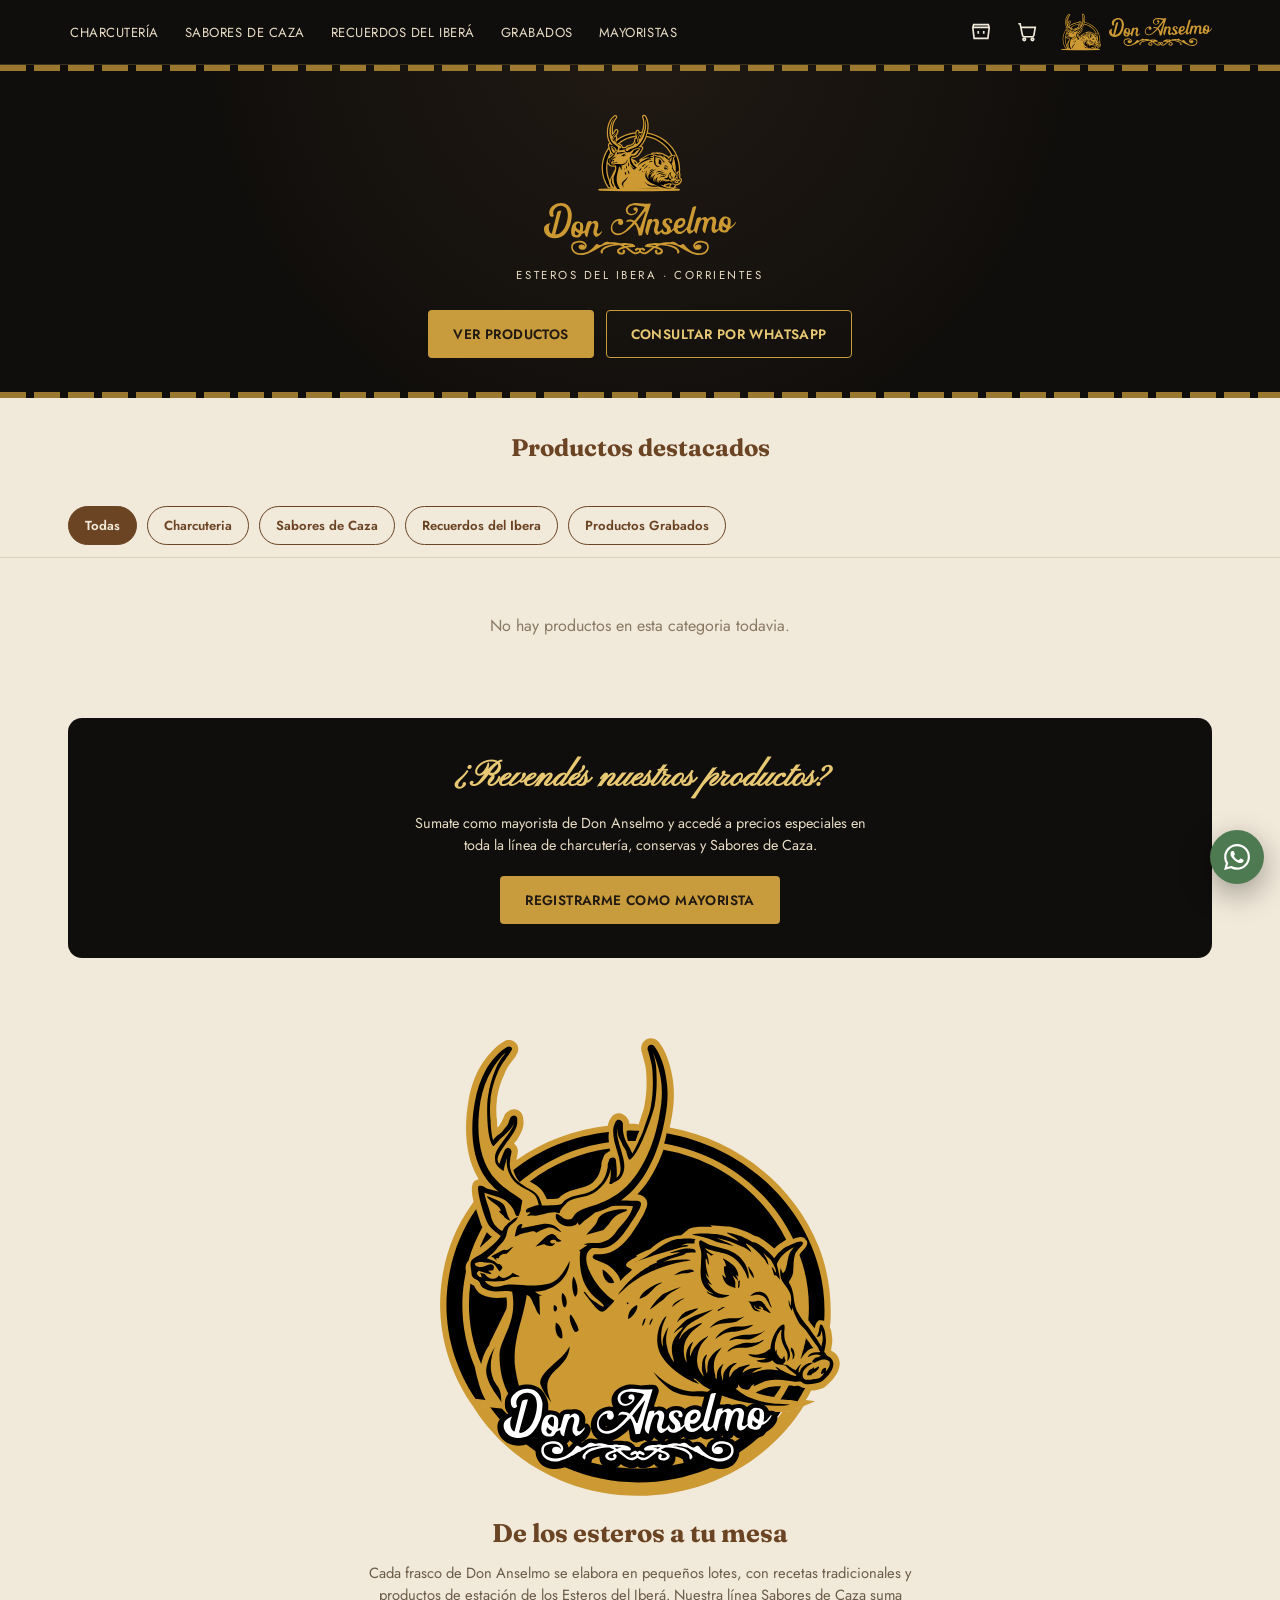
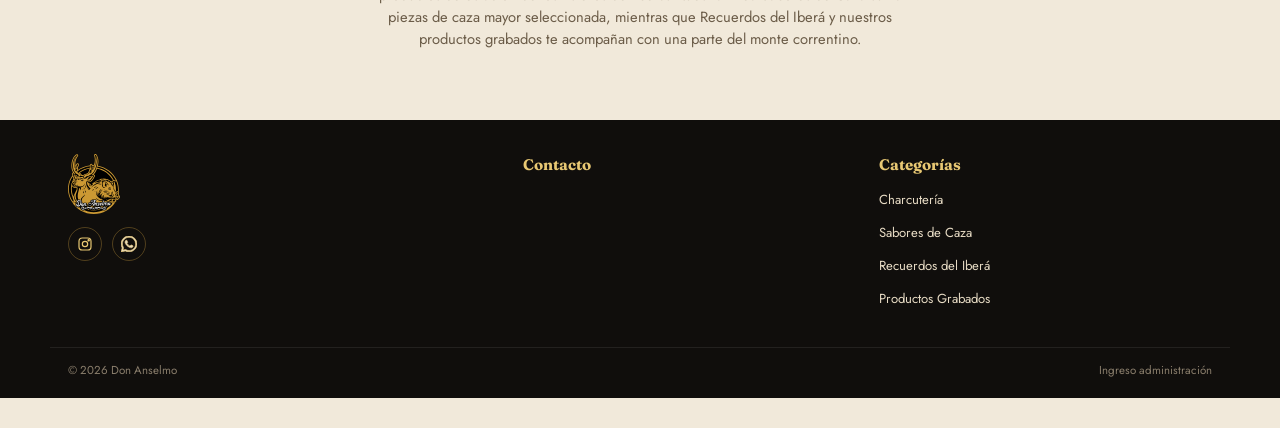
==== index.html @ c251a3b2 "Don Anselmo - Admin Panel Update" ====
<!DOCTYPE html>
<html lang="es-AR">
<head>
<meta charset="UTF-8">
<meta name="viewport" content="width=device-width, initial-scale=1.0, maximum-scale=1">
<title>Don Anselmo — Charcutería Artesanal de los Esteros del Iberá</title>
<meta name="description" content="Escabeches, mermeladas, conservas y la línea Sabores de Caza, elaborados artesanalmente en los Esteros del Iberá.">
<link rel="icon" href="assets/isotipo.svg" type="image/svg+xml">
<link rel="stylesheet" href="css/styles.css">
</head>
<body>

<!-- ================= HEADER ================= -->
<header class="site-header">
  <div class="container header-flex">
    <div class="header-left">
      <button class="icon-btn hamburger" id="btn-hamburger" aria-label="Abrir menú">
        <svg viewBox="0 0 24 24" fill="none" stroke-width="1.8"><path d="M3 6h18M3 12h18M3 18h18"/></svg>
      </button>
      <nav class="nav-desktop">
        <ul>
          <li><a href="#cat-charcuteria" onclick="irACategoria('charcuteria')">Charcutería</a></li>
          <li><a href="#cat-caza" onclick="irACategoria('caza')">Sabores de Caza</a></li>
          <li><a href="#cat-recuerdos" onclick="irACategoria('recuerdos')">Recuerdos del Iberá</a></li>
          <li><a href="#cat-grabados" onclick="irACategoria('grabados')">Grabados</a></li>
          <li><a href="#" data-abrir-mayorista>Mayoristas</a></li>
        </ul>
      </nav>
    </div>

    <div class="header-right">
      <a href="#" data-abrir-mayorista class="icon-btn" title="Soy mayorista" aria-label="Soy mayorista">
        <svg viewBox="0 0 24 24" fill="none" stroke-width="1.8"><path d="M3 7l1.5 12h15L21 7M3 7h18M3 7l1-3h16l1 3M9 11v3M15 11v3"/></svg>
      </a>
      <button class="icon-btn" id="btn-carrito" aria-label="Ver carrito">
        <svg viewBox="0 0 24 24" fill="none" stroke-width="1.8"><circle cx="9" cy="20" r="1.4"/><circle cx="18" cy="20" r="1.4"/><path d="M2.5 3h2l2.6 12.6a2 2 0 0 0 2 1.6h8.4a2 2 0 0 0 2-1.6L21 7H6"/></svg>
        <span class="badge-count oculto" id="cart-badge">0</span>
      </button>
      <a href="#" class="brand">
        <img src="assets/isotipo.svg" alt="Isotipo Don Anselmo" class="isotipo">
        <img src="assets/logotipo.svg" alt="Don Anselmo" class="logotipo">
      </a>
    </div>
  </div>
  <nav class="nav-mobile" id="nav-mobile">
    <ul>
        <li><a href="#cat-charcuteria" onclick="irACategoria('charcuteria')">Charcutería</a></li>
        <li><a href="#cat-caza" onclick="irACategoria('caza')">Sabores de Caza</a></li>
        <li><a href="#cat-recuerdos" onclick="irACategoria('recuerdos')">Recuerdos del Iberá</a></li>
        <li><a href="#cat-grabados" onclick="irACategoria('grabados')">Grabados</a></li>
        <li><a href="#" data-abrir-mayorista>Mayoristas</a></li>
    </ul>
  </nav>
</header>

<!-- ================= PORTADA (hero) ================= -->
<section class="hero" id="hero">
  <div class="hero-media" id="hero-media"></div>
  <div class="container hero-content" id="hero-content"></div>
</section>

<!-- ================= PRODUCTOS DESTACADOS ================= -->
<section class="promos container">
  <h2 class="promos-titulo">Productos destacados</h2>
  <div class="promos-track" id="promos-track"></div>
</section>

<!-- ================= NAV CATEGORÍAS ================= -->
<nav class="cat-nav">
  <div class="container">
    <div class="cat-track" id="cat-track"></div>
  </div>
</nav>

<!-- ================= PRODUCTOS ================= -->
<main class="container" id="seccion-productos">
  <div id="productos-cont"></div>

  <!-- ================= SECCIÓN MAYORISTA ================= -->
  <section class="seccion-mayorista">
    <h2>¿Revendés nuestros productos?</h2>
    <p>Sumate como mayorista de Don Anselmo y accedé a precios especiales en toda la línea de charcutería, conservas y Sabores de Caza.</p>
    <button class="btn btn-dorado" data-abrir-mayorista>Registrarme como mayorista</button>
  </section>

  <!-- ================= HISTORIA ================= -->
  <section class="seccion-historia">
    <img src="assets/isologo.svg" alt="Don Anselmo" class="historia-isologo">
    <h2>De los esteros a tu mesa</h2>
    <p>Cada frasco de Don Anselmo se elabora en pequeños lotes, con recetas tradicionales y productos de estación de los Esteros del Iberá. Nuestra línea Sabores de Caza suma piezas de caza mayor seleccionada, mientras que Recuerdos del Iberá y nuestros productos grabados te acompañan con una parte del monte correntino.</p>
  </section>
</main>

<!-- ================= FOOTER ================= -->
<footer class="site-footer">
  <div class="container footer-grid">
    <div>
      <img src="assets/isologo.svg" alt="Don Anselmo" style="height:60px;margin-bottom:8px;">
      <p data-eslogan>Charcutería y conservas artesanales de los Esteros del Iberá</p>
      <div class="footer-social">
        <a href="#" data-instagram target="_blank" rel="noopener" aria-label="Instagram">
          <svg viewBox="0 0 24 24" fill="none" stroke-width="1.8"><rect x="3" y="3" width="18" height="18" rx="5"/><circle cx="12" cy="12" r="4"/><circle cx="17.5" cy="6.5" r="1"/></svg>
        </a>
        <a href="#" id="wa-flotante-footer" aria-label="WhatsApp" onclick="document.getElementById('wa-flotante').click(); return false;">
          <svg viewBox="0 0 24 24" fill="currentColor"><path d="M17.472 14.382c-.297-.149-1.758-.867-2.03-.967-.273-.099-.471-.148-.67.15-.197.297-.767.966-.94 1.164-.173.199-.347.223-.644.075-.297-.15-1.255-.463-2.39-1.475-.883-.788-1.48-1.761-1.653-2.059-.173-.297-.018-.458.13-.606.134-.133.298-.347.446-.52.149-.174.198-.298.298-.497.099-.198.05-.371-.025-.52-.075-.149-.669-1.612-.916-2.207-.242-.579-.487-.5-.669-.51-.173-.008-.371-.01-.57-.01-.198 0-.52.074-.792.372-.272.297-1.04 1.016-1.04 2.479 0 1.462 1.065 2.875 1.213 3.074.149.198 2.096 3.2 5.077 4.487.709.306 1.262.489 1.694.625.712.227 1.36.195 1.871.118.571-.085 1.758-.719 2.006-1.413.248-.694.248-1.289.173-1.413-.074-.124-.272-.198-.57-.347m-5.421 7.403h-.004a9.87 9.87 0 01-5.031-1.378l-.361-.214-3.741.982.998-3.648-.235-.374a9.86 9.86 0 01-1.51-5.26c.001-5.45 4.436-9.884 9.888-9.884 2.64 0 5.122 1.03 6.988 2.898a9.825 9.825 0 012.893 6.994c-.003 5.45-4.437 9.884-9.885 9.884m8.413-18.297A11.815 11.815 0 0012.05 0C5.495 0 .16 5.335.157 11.892c0 2.096.547 4.142 1.588 5.945L.057 24l6.305-1.654a11.882 11.882 0 005.683 1.448h.005c6.554 0 11.89-5.335 11.893-11.893a11.821 11.821 0 00-3.48-8.413z"/></svg>
        </a>
      </div>
    </div>
    <div>
      <h4>Contacto</h4>
      <p data-ubicacion>Esteros del Iberá, Corrientes</p>
      <p><a href="#" data-email>donanselmo.ibera@gmail.com</a></p>
      <p data-habilitacion></p>
    </div>
    <div>
      <h4>Categorías</h4>
      <p><a href="#" onclick="irACategoria('charcuteria')">Charcutería</a></p>
      <p><a href="#" onclick="irACategoria('caza')">Sabores de Caza</a></p>
      <p><a href="#" onclick="irACategoria('recuerdos')">Recuerdos del Iberá</a></p>
      <p><a href="#" onclick="irACategoria('grabados')">Productos Grabados</a></p>
    </div>
  </div>
  <div class="container footer-bottom">
    <span>© <span id="anio"></span> Don Anselmo</span>
    <a href="admin.html">Ingreso administración</a>
  </div>
</footer>

<div class="floating-btns" id="floating-btns">
  <button class="wa-flotante carrito-flotante oculto" id="carrito-flotante" aria-label="Ver carrito">
    <svg viewBox="0 0 24 24" fill="none" stroke="#fff" stroke-width="1.8"><circle cx="9" cy="20" r="1.4"/><circle cx="18" cy="20" r="1.4"/><path d="M2.5 3h2l2.6 12.6a2 2 0 0 0 2 1.6h8.4a2 2 0 0 0 2-1.6L21 7H6"/></svg>
    <span class="flotante-badge oculto" id="flotante-badge">0</span>
  </button>
  <a href="#" id="wa-flotante" class="wa-flotante" target="_blank" rel="noopener" aria-label="Escribinos por WhatsApp">
    <svg viewBox="0 0 24 24" fill="#fff"><path d="M17.472 14.382c-.297-.149-1.758-.867-2.03-.967-.273-.099-.471-.148-.67.15-.197.297-.767.966-.94 1.164-.173.199-.347.223-.644.075-.297-.15-1.255-.463-2.39-1.475-.883-.788-1.48-1.761-1.653-2.059-.173-.297-.018-.458.13-.606.134-.133.298-.347.446-.52.149-.174.198-.298.298-.497.099-.198.05-.371-.025-.52-.075-.149-.669-1.612-.916-2.207-.242-.579-.487-.5-.669-.51-.173-.008-.371-.01-.57-.01-.198 0-.52.074-.792.372-.272.297-1.04 1.016-1.04 2.479 0 1.462 1.065 2.875 1.213 3.074.149.198 2.096 3.2 5.077 4.487.709.306 1.262.489 1.694.625.712.227 1.36.195 1.871.118.571-.085 1.758-.719 2.006-1.413.248-.694.248-1.289.173-1.413-.074-.124-.272-.198-.57-.347m-5.421 7.403h-.004a9.87 9.87 0 01-5.031-1.378l-.361-.214-3.741.982.998-3.648-.235-.374a9.86 9.86 0 01-1.51-5.26c.001-5.45 4.436-9.884 9.888-9.884 2.64 0 5.122 1.03 6.988 2.898a9.825 9.825 0 012.893 6.994c-.003 5.45-4.437 9.884-9.885 9.884m8.413-18.297A11.815 11.815 0 0012.05 0C5.495 0 .16 5.335.157 11.892c0 2.096.547 4.142 1.588 5.945L.057 24l6.305-1.654a11.882 11.882 0 005.683 1.448h.005c6.554 0 11.89-5.335 11.893-11.893a11.821 11.821 0 00-3.48-8.413z"/></svg>
  </a>
</div>

<!-- ================= OVERLAY (carrito + modal) ================= -->
<div class="overlay" id="overlay"></div>

<!-- ================= CARRITO DRAWER ================= -->
<aside class="drawer" id="carrito-drawer">
  <div class="drawer-header">
    <h3>Tu pedido</h3>
    <button class="icon-btn" id="btn-cerrar-carrito" aria-label="Cerrar carrito">
      <svg viewBox="0 0 24 24" fill="none" stroke="currentColor" stroke-width="1.8"><path d="M6 6l12 12M18 6L6 18"/></svg>
    </button>
  </div>
  <div class="drawer-body" id="carrito-body"></div>
  <div class="drawer-footer">
    <div id="badge-mayorista" class="badge-mayorista oculto">
      Precio mayorista · <span data-nombre-mayorista></span>
      <button type="button" id="btn-salir-mayorista">salir</button>
    </div>
    <div class="form-field" style="margin-bottom:10px;">
      <label for="envio-direccion" style="font-size:0.78rem;color:var(--marron);font-weight:600;">Direccion de envio (opcional)</label>
      <input type="text" id="envio-direccion" placeholder="Calle, numero, localidad, provincia" style="font-size:0.85rem;padding:10px 12px;">
    </div>
    <div class="total-row">
      <span class="label">Total</span>
      <span class="monto" id="carrito-total">$ 0</span>
    </div>
    <button class="btn btn-whatsapp btn-block" id="btn-checkout-wa" disabled>Enviar pedido por WhatsApp</button>
    <button class="btn btn-outline btn-block" id="btn-vaciar-carrito" style="margin-top:8px;">Vaciar carrito</button>
  </div>
</aside>

<!-- ================= MODAL MAYORISTA ================= -->
<div class="modal" id="modal-mayorista">
  <div class="modal-card">
    <button class="modal-cerrar" id="btn-cerrar-mayorista" aria-label="Cerrar">×</button>
    <div class="mayorista-tabs">
      <button class="mayorista-tab activo" data-mtab="registro">Registrarme</button>
      <button class="mayorista-tab" data-mtab="login">Ya estoy registrado</button>
    </div>

    <!-- Registro -->
    <div class="mayorista-panel activo" id="mpanel-registro">
      <h3>Soy mayorista</h3>
      <p class="sub">Completá tus datos y envianos tu solicitud. Te responderemos a la brevedad.</p>
      <form id="form-mayorista">
        <div class="form-field">
          <label for="my-nombre">Nombre y apellido</label>
          <input type="text" id="my-nombre" required>
        </div>
        <div class="form-field">
          <label for="my-negocio">Nombre de tu negocio (opcional)</label>
          <input type="text" id="my-negocio">
        </div>
        <div class="form-field">
          <label for="my-whatsapp">WhatsApp</label>
          <input type="tel" id="my-whatsapp" placeholder="Ej: 3794123456" required>
        </div>
        <button type="submit" class="btn btn-dorado btn-block">Enviar solicitud</button>
        <div id="my-msj-registro" class="my-msj"></div>
      </form>
    </div>

    <!-- Login -->
    <div class="mayorista-panel" id="mpanel-login">
      <h3>Ingresar como mayorista</h3>
      <p class="sub">Ingresá tu WhatsApp para acceder a los precios mayoristas.</p>
      <form id="form-mayorista-login">
        <div class="form-field">
          <label for="my-login-whatsapp">WhatsApp</label>
          <input type="tel" id="my-login-whatsapp" placeholder="Ej: 3794123456" required>
        </div>
        <button type="submit" class="btn btn-dorado btn-block">Ingresar</button>
        <div id="my-msj-login" class="my-msj"></div>
      </form>
    </div>
  </div>
</div>

<script src="js/data.js"></script>
<script src="js/cloud-db.js"></script>
<script src="js/store.js"></script>
<script src="js/cart.js"></script>
<script src="js/main.js"></script>
<script>document.getElementById("anio").textContent = new Date().getFullYear();</script>
</body>
</html>
---- css/styles.css ----
/* =========================================================================
   DON ANSELMO — Sistema de diseño
   -------------------------------------------------------------------------
   Paleta:  negro cuero (#100E0C) + dorado (#C89B3C) tomados del logo real,
            crema (#F1E9DA) y marrón cordobán (#6B4423) tomados de las
            etiquetas "Regionales Don Anselmo", verde monte (#161B14) como
            fondo de la línea "Sabores de Caza".
   Tipos:   Fraunces (display, serif con carácter de etiqueta grabada),
            Pinyon Script (acento cursivo, como la firma "Don Anselmo"),
            Jost (texto, limpia y legible en mobile).
   Firma:   el "sello" circular (venado + jabalí) como elemento recurrente:
            insignias de calidad, separador de secciones, ícono de carga.
   ========================================================================= */

@import url('https://fonts.googleapis.com/css2?family=Fraunces:ital,opsz,wght@0,9..144,400;0,9..144,600;0,9..144,700;1,9..144,500&family=Pinyon+Script&family=Jost:wght@400;500;600;700&display=swap');

:root{
  --negro: #100E0C;
  --negro-2: #1A1613;
  --verde-monte: #161B14;
  --dorado: #C89B3C;
  --dorado-claro: #E8C873;
  --dorado-opaco: rgba(200,155,60,0.35);
  --crema: #F1E9DA;
  --crema-2: #E7DBC4;
  --marron: #6B4423;
  --marron-osc: #4A2E17;
  --texto-claro: #F1E9DA;
  --texto-oscuro: #211A12;
  --exito: #4E7A51;
  --alerta: #B4432E;

  --f-display: 'Fraunces', serif;
  --f-script: 'Pinyon Script', cursive;
  --f-body: 'Jost', sans-serif;

  --radius: 4px;
  --radius-lg: 14px;
  --sombra: 0 10px 30px rgba(0,0,0,0.35);
  --header-h: 64px;
}

*, *::before, *::after{ box-sizing: border-box; }
html, body{
  overflow-x: hidden; /* lección aprendida: en html Y body, no solo body */
  margin: 0;
  padding: 0;
}
body{
  background: var(--crema);
  color: var(--texto-oscuro);
  font-family: var(--f-body);
  line-height: 1.5;
  -webkit-font-smoothing: antialiased;
  padding-bottom: 30px;
}
img{ max-width: 100%; display: block; }
a{ color: inherit; text-decoration: none; }
button{ font-family: inherit; cursor: pointer; }
ul{ list-style: none; margin: 0; padding: 0; }
h1,h2,h3,h4{ font-family: var(--f-display); margin: 0; }

@media (prefers-reduced-motion: reduce){
  *{ animation-duration: 0.01ms !important; animation-iteration-count: 1 !important; transition-duration: 0.01ms !important; }
}

.container{ max-width: 1180px; margin: 0 auto; padding: 0 18px; }

/* ---------- Header ---------- */
.site-header{
  position: sticky; top: 0; z-index: 400;
  background: var(--negro);
  border-bottom: 1px solid rgba(200,155,60,0.25);
}
.site-header .container.header-flex{
  display: flex; align-items: center; justify-content: space-between;
  height: var(--header-h);
  gap: 10px;
}
.header-left{ display: flex; align-items: center; gap: 20px; min-width: 0; }
.header-right{ display: flex; align-items: center; gap: 6px; flex-shrink: 0; }
.brand{ display: flex; align-items: center; gap: 8px; color: var(--crema); min-width: 0; text-decoration: none; margin-left: 8px; }
.brand .isotipo{ height: 34px; width: 34px; flex-shrink: 0; }
.brand .logotipo{ height: 22px; flex-shrink: 0; }
@media (min-width: 640px){
  .brand .isotipo{ height: 40px; width: 40px; }
  .brand .logotipo{ height: 28px; }
}

.nav-desktop{ display: none; }
.nav-desktop ul{ display: flex; gap: 22px; }
.nav-desktop a{
  color: var(--crema-2); font-size: 0.82rem; letter-spacing: 0.04em; text-transform: uppercase;
  padding: 6px 2px; border-bottom: 2px solid transparent;
}
.nav-desktop a:hover, .nav-desktop a.activo{ color: var(--dorado-claro); border-color: var(--dorado); }

.header-actions{ display: flex; align-items: center; gap: 6px; }

.icon-btn{
  background: none; border: none; color: var(--crema);
  width: 40px; height: 40px; border-radius: 50%;
  display: flex; align-items: center; justify-content: center;
  position: relative;
}
.icon-btn:hover{ background: rgba(232,200,115,0.12); }
.icon-btn svg{ width: 22px; height: 22px; stroke: currentColor; }
.badge-count{
  position: absolute; top: 2px; right: 2px;
  background: var(--dorado); color: var(--texto-oscuro);
  font-size: 0.62rem; font-weight: 700;
  min-width: 16px; height: 16px; border-radius: 50%;
  display: flex; align-items: center; justify-content: center;
  padding: 0 3px;
}
.hamburger{ display: flex; }

/* Menú mobile desplegable */
.nav-mobile{
  display: none;
  background: var(--negro-2);
  border-bottom: 1px solid rgba(200,155,60,0.25);
}
.nav-mobile.abierto{ display: block; }
.nav-mobile ul{ padding: 6px 18px 14px; }
.nav-mobile a{
  display: block; padding: 12px 4px; color: var(--crema-2);
  font-size: 0.95rem; border-bottom: 1px solid rgba(255,255,255,0.06);
}
.nav-mobile a:last-child{ border-bottom: none; }

@media (min-width: 900px){
  .nav-desktop{ display: block; }
  .hamburger{ display: none; }
  .nav-mobile{ display: none !important; }
}

/* ---------- Hero ---------- */
.hero{
  background: radial-gradient(circle at 50% -10%, #211a13 0%, var(--negro) 60%);
  color: var(--crema);
  padding: 46px 0 40px;
  text-align: center;
  position: relative;
  overflow: hidden;
  min-height: 300px;
  display: flex; align-items: center;
}
.hero-con-media{ padding: 0; background: var(--negro); }
.hero-con-media .hero-media{
  position: absolute; inset: 0; z-index: 0;
}
.hero-con-media .hero-media img,
.hero-con-media .hero-media video{
  width: 100%; height: 100%; object-fit: cover; display: block;
}
.hero-con-overlay .hero-media::after{
  content: ""; position: absolute; inset: 0;
  background: rgba(0,0,0,0.45);
}
.hero-con-overlay .hero-content{ position: relative; z-index: 2; }
.hero::before, .hero::after{
  content: ""; position: absolute; left: 0; right: 0; height: 6px;
  background: repeating-linear-gradient(90deg, var(--dorado) 0 26px, transparent 26px 34px);
  opacity: 0.75;
}
.hero::before{ top: 0; }
.hero::after{ bottom: 0; }
.hero-logo{ width: 84px; height: 84px; margin: 0 auto 8px; }
.hero-logotipo{ height: 52px; margin: 0 auto 6px; }
.hero h1{
  font-family: var(--f-script);
  font-size: 3.4rem;
  color: var(--dorado-claro);
  line-height: 1;
  margin-bottom: 6px;
}
.hero .subt{
  font-family: var(--f-body);
  font-size: 0.72rem;
  letter-spacing: 0.22em;
  text-transform: uppercase;
  color: var(--crema-2);
  margin-bottom: 16px;
}
.hero p.desc{
  max-width: 480px; margin: 0 auto 26px;
  color: var(--crema-2);
  font-size: 0.98rem;
}
.hero-ctas{ display: flex; flex-wrap: wrap; gap: 12px; justify-content: center; }

.btn{
  display: inline-flex; align-items: center; gap: 8px;
  padding: 13px 24px;
  border-radius: var(--radius);
  font-size: 0.85rem; letter-spacing: 0.03em; text-transform: uppercase; font-weight: 600;
  border: 1.5px solid transparent;
  transition: transform 0.15s ease, background 0.15s ease;
}
.btn:active{ transform: scale(0.97); }
.btn-dorado{ background: var(--dorado); color: var(--texto-oscuro); }
.btn-dorado:hover{ background: var(--dorado-claro); }
.btn-outline{ border-color: var(--dorado); color: var(--dorado-claro); }
.btn-outline:hover{ background: rgba(200,155,60,0.12); }
.btn-whatsapp{ background: var(--exito); color: #fff; }
.btn-whatsapp:hover{ filter: brightness(1.08); }
.btn-block{ width: 100%; justify-content: center; }
.btn:disabled{ opacity: 0.5; cursor: not-allowed; }

/* ---------- Galeria de productos destacados ---------- */
.promos{ padding: 32px 0 10px; }
@media (max-width: 640px){ .promos{ padding: 24px 0 6px; } }
.promos-titulo{
  font-family: var(--f-display); font-size: 1.5rem; color: var(--marron);
  text-align: center; margin-bottom: 18px;
}
.promos-track{
  display: grid; grid-template-columns: repeat(3, 1fr); gap: 16px;
}
@media (max-width: 640px){
  .promos-track{
    display: flex; gap: 14px; overflow-x: auto; scroll-snap-type: x mandatory;
    scrollbar-width: none; padding: 4px 0 10px;
  }
  .promos-track::-webkit-scrollbar{ display: none; }
  .promos-track .dest-card{ flex: 0 0 85%; scroll-snap-align: center; }
}
@media (min-width: 641px) and (max-width: 980px){ .promos-track{ grid-template-columns: repeat(2, 1fr); } }

.dest-card{
  position: relative; border-radius: var(--radius-lg); overflow: hidden;
  cursor: pointer; aspect-ratio: 4/3;
  background: var(--crema-2);
  box-shadow: 0 4px 14px rgba(30,20,10,0.1);
  transition: transform 0.35s cubic-bezier(0.34, 1.56, 0.64, 1), box-shadow 0.35s ease;
  -webkit-tap-highlight-color: transparent;
}
.dest-card:hover{
  transform: scale(1.04) translateY(-4px);
  box-shadow: 0 12px 30px rgba(30,20,10,0.2);
}

.dest-img-wrap{ width: 100%; height: 100%; }
.dest-img-wrap img{ width: 100%; height: 100%; object-fit: cover; transition: transform 0.5s ease; }
.dest-card:hover .dest-img-wrap img{ transform: scale(1.1); }
.dest-placeholder{
  width: 100%; height: 100%; display: flex; align-items: center; justify-content: center;
  font-family: var(--f-display); font-size: 3rem; color: var(--marron); opacity: 0.3;
}

.dest-overlay{
  position: absolute; left: 0; right: 0; bottom: 0;
  background: linear-gradient(to top, rgba(16,14,12,0.92) 0%, rgba(16,14,12,0.5) 70%, transparent 100%);
  padding: 24px 18px 16px;
  transition: all 0.35s ease;
}
.dest-overlay p{
  font-size: 0.78rem; color: var(--crema-2);
  margin: 4px 0 6px; display: -webkit-box; -webkit-line-clamp: 2; -webkit-box-orient: vertical; overflow: hidden;
  max-height: 0; opacity: 0;
  transition: max-height 0.35s ease, opacity 0.35s ease, margin 0.35s ease;
}
.dest-card:hover .dest-overlay p{
  max-height: 60px; opacity: 1;
  margin: 4px 0 6px;
}

.dest-overlay h3{
  font-family: var(--f-display); font-size: 1.1rem; color: var(--dorado-claro);
}
.dest-overlay .dest-precio{
  font-weight: 700; font-size: 1.05rem; color: var(--dorado);
  font-family: var(--f-display);
}

@media (max-width: 640px){
  .dest-overlay p{ max-height: 60px; opacity: 1; margin: 4px 0 6px; }
  .dest-card:hover{ transform: none; }
  .dest-card:hover .dest-img-wrap img{ transform: none; }
}

/* ---------- Chips de categoría ---------- */
.cat-nav{
  position: sticky; top: var(--header-h); z-index: 300;
  background: var(--crema); padding: 12px 0;
  border-bottom: 1px solid rgba(107,68,35,0.15);
}
.cat-track{ display: flex; gap: 10px; overflow-x: auto; }
.cat-track::-webkit-scrollbar{ display: none; }
.chip{
  flex-shrink: 0;
  display: flex; align-items: center; gap: 6px;
  padding: 9px 16px;
  border-radius: 999px;
  border: 1.5px solid var(--marron);
  color: var(--marron);
  font-size: 0.82rem; font-weight: 600;
  background: transparent;
  white-space: nowrap;
}
.chip.activo{ background: var(--marron); color: var(--crema); }

/* ---------- Secciones de producto ---------- */
.seccion-cat{ padding: 28px 0 10px; }
.seccion-cat .titulo-cat{
  display: flex; align-items: center; gap: 10px;
  margin-bottom: 4px;
}
.seccion-cat .titulo-cat h2{ font-size: 1.5rem; color: var(--marron); }
.seccion-cat .linea{ flex: 1; height: 1px; background: repeating-linear-gradient(90deg, var(--marron) 0 6px, transparent 6px 11px); }
.seccion-cat .bajada{ font-size: 0.88rem; color: #6b5c48; margin-bottom: 18px; }

.grid-productos{
  display: grid; grid-template-columns: repeat(2, 1fr); gap: 14px;
}
@media (min-width: 640px){ .grid-productos{ grid-template-columns: repeat(3, 1fr); gap: 18px; } }
@media (min-width: 980px){ .grid-productos{ grid-template-columns: repeat(4, 1fr); } }

.card-prod{
  background: #fff;
  border-radius: var(--radius-lg);
  overflow: hidden;
  box-shadow: 0 3px 10px rgba(30,20,10,0.08);
  display: flex; flex-direction: column;
  border: 1px solid rgba(107,68,35,0.1);
}
.card-prod .foto{
  aspect-ratio: 1/1;
  display: flex; align-items: center; justify-content: center;
  font-size: 2.6rem;
  background: linear-gradient(160deg, var(--crema-2), var(--crema));
  position: relative;
  overflow: hidden;
}
.card-prod .foto .img-placeholder{ font-family: var(--f-display); font-size: 2rem; color: var(--marron); opacity: 0.4; }
.card-prod .foto.slider{ display: block; }
.foto-track{
  display: flex; transition: transform 0.3s ease; height: 100%;
  align-items: center; justify-content: center;
}
.foto-track .foto-img{
  width: 100%; flex-shrink: 0; object-fit: cover; aspect-ratio: 1/1;
}
.foto-dots{
  position: absolute; bottom: 8px; left: 50%; transform: translateX(-50%);
  display: flex; gap: 6px; z-index: 3;
}
.foto-dots .dot{
  width: 8px; height: 8px; border-radius: 50%;
  background: rgba(255,255,255,0.55); transition: all 0.2s;
  cursor: pointer;
}
.foto-dots .dot.activo{ background: var(--dorado); transform: scale(1.25); }
.foto-arrow{
  position: absolute; top: 50%; transform: translateY(-50%); z-index: 3;
  width: 30px; height: 30px; border-radius: 50%;
  background: rgba(255,255,255,0.85); border: none;
  font-size: 1.1rem; line-height: 1; cursor: pointer; color: var(--texto-oscuro);
  opacity: 0; transition: opacity 0.2s;
  display: flex; align-items: center; justify-content: center;
}
.foto:hover .foto-arrow{ opacity: 1; }
.foto-arrow.prev{ left: 6px; }
.foto-arrow.next{ right: 6px; }
@media (max-width: 640px){
  .foto-arrow{ opacity: 1; width: 26px; height: 26px; font-size: 1rem; }
}
.card-prod.cat-caza .foto{ background: linear-gradient(160deg, #22281f, var(--verde-monte)); }
.card-prod .badge-caza{
  position: absolute; top: 8px; left: 8px; z-index: 4;
  background: var(--dorado); color: var(--texto-oscuro);
  font-size: 0.58rem; font-weight: 700; text-transform: uppercase;
  padding: 3px 7px; border-radius: 3px;
}
.card-prod .badge-sin-stock{
  position: absolute; top: 8px; right: 8px; z-index: 4;
  background: var(--alerta); color: #fff;
  font-size: 0.58rem; font-weight: 700; text-transform: uppercase;
  padding: 3px 7px; border-radius: 3px;
}
.card-prod.sin-stock .foto{ filter: grayscale(1); }
.card-prod.sin-stock .precio{ color: #a89a86; }
.card-prod.sin-stock .sin-stock-msg{
  font-size: 0.75rem; color: var(--alerta); font-weight: 600;
  margin: 6px 0 0; text-align: center;
}
.card-prod .info{ padding: 12px; display: flex; flex-direction: column; gap: 6px; flex: 1; }
.card-prod h3{ font-size: 0.92rem; line-height: 1.25; color: var(--texto-oscuro); }
.card-prod .desc-corta{ font-size: 0.74rem; color: #7a6a54; flex: 1; display: -webkit-box; -webkit-line-clamp: 2; -webkit-box-orient: vertical; overflow: hidden; }
.card-prod .medida{
  display: inline-block; align-self: flex-start;
  font-size: 0.66rem; color: var(--marron); background: rgba(107,68,35,0.08);
  padding: 2px 7px; border-radius: 3px; font-weight: 600;
}
.card-prod .precio-row{ display: flex; align-items: baseline; justify-content: space-between; margin-top: 4px; }
.card-prod .precio{ font-family: var(--f-display); font-weight: 700; font-size: 1.15rem; color: var(--marron); }
.card-prod .precio .prev{ font-size: 0.68rem; color: #a89a86; text-decoration: line-through; font-family: var(--f-body); font-weight: 400; margin-right: 4px; }
.card-prod .tag-mayorista{ font-size: 0.6rem; color: var(--exito); font-weight: 700; text-transform: uppercase; }

.stepper{ display: flex; align-items: center; gap: 8px; margin-top: 8px; }
.stepper button{
  width: 30px; height: 30px; border-radius: 50%;
  border: 1.5px solid var(--marron); background: #fff; color: var(--marron);
  font-size: 1rem; font-weight: 700; display: flex; align-items: center; justify-content: center;
}
.stepper input{
  width: 34px; text-align: center; border: none; font-size: 0.9rem; font-weight: 600;
  background: transparent; -moz-appearance: textfield;
}
.stepper input::-webkit-outer-spin-button, .stepper input::-webkit-inner-spin-button{ -webkit-appearance: none; }

.btn-agregar{
  margin-top: 6px; width: 100%; padding: 10px; border-radius: var(--radius);
  background: var(--marron); color: var(--crema); border: none;
  font-size: 0.78rem; font-weight: 700; text-transform: uppercase; letter-spacing: 0.03em;
}
.btn-agregar.agregado{ background: var(--exito); }

/* ---------- Sección mayorista ---------- */
.seccion-mayorista{
  margin: 40px 0; padding: 34px 20px;
  background: var(--negro); color: var(--crema);
  border-radius: var(--radius-lg);
  text-align: center;
  position: relative;
}
.seccion-mayorista h2{ font-family: var(--f-script); font-size: 2.2rem; color: var(--dorado-claro); }
.seccion-mayorista p{ color: var(--crema-2); max-width: 460px; margin: 8px auto 20px; font-size: 0.9rem; }

/* ---------- Sobre nosotros ---------- */
.seccion-historia{ padding: 40px 0; text-align: center; }
.historia-isologo{ width: 100%; max-width: 400px; margin: 0 auto 18px; display: block; }
@media (max-width: 640px){ .historia-isologo{ max-width: 280px; } }
.seccion-historia h2{ font-size: 1.6rem; color: var(--marron); margin-bottom: 10px; }
.seccion-historia p{ max-width: 560px; margin: 0 auto; color: #6b5c48; font-size: 0.92rem; }

/* ---------- Footer ---------- */
.site-footer{ background: var(--negro); color: var(--crema-2); padding: 34px 0 18px; margin-top: 30px; }
.footer-grid{ display: grid; gap: 22px; grid-template-columns: 1fr; }
@media (min-width: 700px){ .footer-grid{ grid-template-columns: 1.3fr 1fr 1fr; } }
.footer-grid h4{ color: var(--dorado-claro); font-size: 0.95rem; margin-bottom: 10px; }
.footer-grid .brand-text .nombre{ font-family: var(--f-script); font-size: 1.8rem; color: var(--dorado-claro); }
.footer-grid p, .footer-grid a{ font-size: 0.82rem; color: var(--crema-2); }
.footer-social{ display: flex; gap: 10px; margin-top: 10px; }
.footer-social a{
  width: 34px; height: 34px; border-radius: 50%; border: 1px solid var(--dorado-opaco);
  display: flex; align-items: center; justify-content: center;
}
.footer-social svg{ width: 16px; height: 16px; stroke: var(--dorado-claro); }
.footer-bottom{
  margin-top: 26px; padding-top: 14px; border-top: 1px solid rgba(255,255,255,0.08);
  display: flex; justify-content: space-between; flex-wrap: wrap; gap: 8px;
  font-size: 0.72rem; color: #8a7e6c;
}
.footer-bottom a{ color: #8a7e6c; }
.footer-bottom a:hover{ color: var(--dorado-claro); }

/* ---------- Botones flotantes (carrito + WhatsApp) ---------- */
.floating-btns{
  position: fixed; right: 16px; bottom: 16px; z-index: 350;
  display: flex; flex-direction: column; gap: 10px;
  align-items: center;
}
.wa-flotante{
  width: 54px; height: 54px; border-radius: 50%;
  background: var(--exito); color: #fff;
  display: flex; align-items: center; justify-content: center;
  box-shadow: var(--sombra);
  border: none; cursor: pointer;
}
.wa-flotante svg{ width: 26px; height: 26px; }
.carrito-flotante{
  background: var(--marron); position: relative;
  transition: transform 0.2s ease, opacity 0.2s ease;
}
.carrito-flotante:active{ transform: scale(0.92); }
.flotante-badge{
  position: absolute; top: -4px; right: -4px;
  background: var(--dorado); color: var(--texto-oscuro);
  font-size: 0.65rem; font-weight: 700;
  min-width: 20px; height: 20px; border-radius: 50%;
  display: flex; align-items: center; justify-content: center;
  padding: 0 4px; box-shadow: 0 2px 6px rgba(0,0,0,0.3);
}

/* ---------- Carrito (drawer) ---------- */
.overlay{
  position: fixed; inset: 0; background: rgba(16,14,12,0.55);
  z-index: 600; opacity: 0; pointer-events: none; transition: opacity 0.25s ease;
}
.overlay.visible{ opacity: 1; pointer-events: auto; }

.drawer{
  position: fixed; top: 0; right: 0; height: 100%;
  width: 100%; max-width: 380px;
  background: var(--crema);
  z-index: 700;
  display: flex; flex-direction: column;
  transform: translateX(100%); /* nunca right:-Npx */
  transition: transform 0.28s ease;
}
.drawer.abierto{ transform: translateX(0); }
.drawer-header{
  display: flex; align-items: center; justify-content: space-between;
  padding: 16px 18px; background: var(--negro); color: var(--crema);
}
.drawer-header h3{ font-size: 1.1rem; color: var(--dorado-claro); }
.drawer-body{ flex: 1; overflow-y: auto; padding: 14px 18px; }
.drawer-footer{ padding: 16px 18px; border-top: 1px solid rgba(107,68,35,0.15); background: #fff; }

.item-carrito{ display: flex; gap: 10px; padding: 12px 0; border-bottom: 1px solid rgba(107,68,35,0.12); }
.item-carrito .foto-mini{
  width: 52px; height: 52px; border-radius: 8px; flex-shrink: 0;
  background: var(--crema-2); display: flex; align-items: center; justify-content: center; font-size: 1.4rem;
}
.item-carrito .datos{ flex: 1; min-width: 0; }
.item-carrito h4{ font-size: 0.85rem; margin-bottom: 2px; }
.item-carrito .medida{ font-size: 0.68rem; color: #8a7a63; }
.item-carrito .fila-precio{ display: flex; justify-content: space-between; align-items: center; margin-top: 6px; }
.item-carrito .quitar{ background: none; border: none; color: var(--alerta); font-size: 0.72rem; text-decoration: underline; }

.total-row{ display: flex; justify-content: space-between; align-items: baseline; margin-bottom: 12px; }
.total-row .label{ font-size: 0.85rem; color: #6b5c48; }
.total-row .monto{ font-family: var(--f-display); font-size: 1.5rem; font-weight: 700; color: var(--marron); }

.carrito-vacio{ text-align: center; padding: 40px 10px; color: #8a7a63; }

/* ---------- Modal mayorista ---------- */
.modal{
  position: fixed; inset: 0; z-index: 800;
  display: flex; align-items: flex-end; justify-content: center;
  opacity: 0; pointer-events: none; transition: opacity 0.2s ease;
}
.modal.visible{ opacity: 1; pointer-events: auto; }
@media (min-width: 640px){ .modal{ align-items: center; } }
.modal-card{
  background: var(--crema); width: 100%; max-width: 440px;
  border-radius: 18px 18px 0 0; padding: 26px 22px 30px;
  transform: translateY(30px); transition: transform 0.25s ease;
  max-height: 88vh; overflow-y: auto;
}
@media (min-width: 640px){ .modal-card{ border-radius: var(--radius-lg); } }
.modal.visible .modal-card{ transform: translateY(0); }
.modal-card h3{ font-family: var(--f-script); font-size: 1.9rem; color: var(--marron); margin-bottom: 4px; }
.modal-card .sub{ font-size: 0.85rem; color: #6b5c48; margin-bottom: 18px; }
.modal-cerrar{ float: right; background: none; border: none; font-size: 1.3rem; color: #8a7a63; }

.form-field{ margin-bottom: 14px; }
.form-field label{ display: block; font-size: 0.78rem; font-weight: 600; color: var(--marron); margin-bottom: 5px; }
.form-field input, .form-field select, .form-field textarea{
  width: 100%; padding: 12px 12px; border-radius: var(--radius);
  border: 1.5px solid rgba(107,68,35,0.3); background: #fff;
  font-size: 0.95rem; font-family: inherit; color: var(--texto-oscuro);
}
.form-field input:focus, .form-field select:focus, .form-field textarea:focus{
  outline: none; border-color: var(--marron);
}
.form-field textarea{ resize: vertical; min-height: 70px; }

.badge-mayorista{
  display: inline-flex; align-items: center; gap: 6px;
  background: var(--exito); color: #fff; font-size: 0.72rem; font-weight: 700;
  padding: 6px 12px; border-radius: 999px; margin-bottom: 10px;
}
.badge-mayorista button{ background: none; border: none; color: #fff; text-decoration: underline; font-size: 0.7rem; }

/* Accesibilidad: foco visible */
a:focus-visible, button:focus-visible, input:focus-visible, select:focus-visible{
  outline: 2px solid var(--dorado); outline-offset: 2px;
}

/* Mayorista tabs (modal) */
.mayorista-tabs{ display: flex; gap: 0; margin-bottom: 16px; border-bottom: 2px solid var(--crema-2); }
.mayorista-tab{
  flex: 1; padding: 8px; font-size: 0.82rem; font-weight: 600;
  background: none; border: none; border-bottom: 2px solid transparent;
  margin-bottom: -2px; cursor: pointer; color: #8a7a63; transition: all 0.15s;
}
.mayorista-tab.activo{ color: var(--marron); border-bottom-color: var(--marron); }
.mayorista-panel{ display: none; }
.mayorista-panel.activo{ display: block; }
.my-msj{ margin-top: 10px; font-size: 0.85rem; text-align: center; }

.oculto{ display: none !important; }
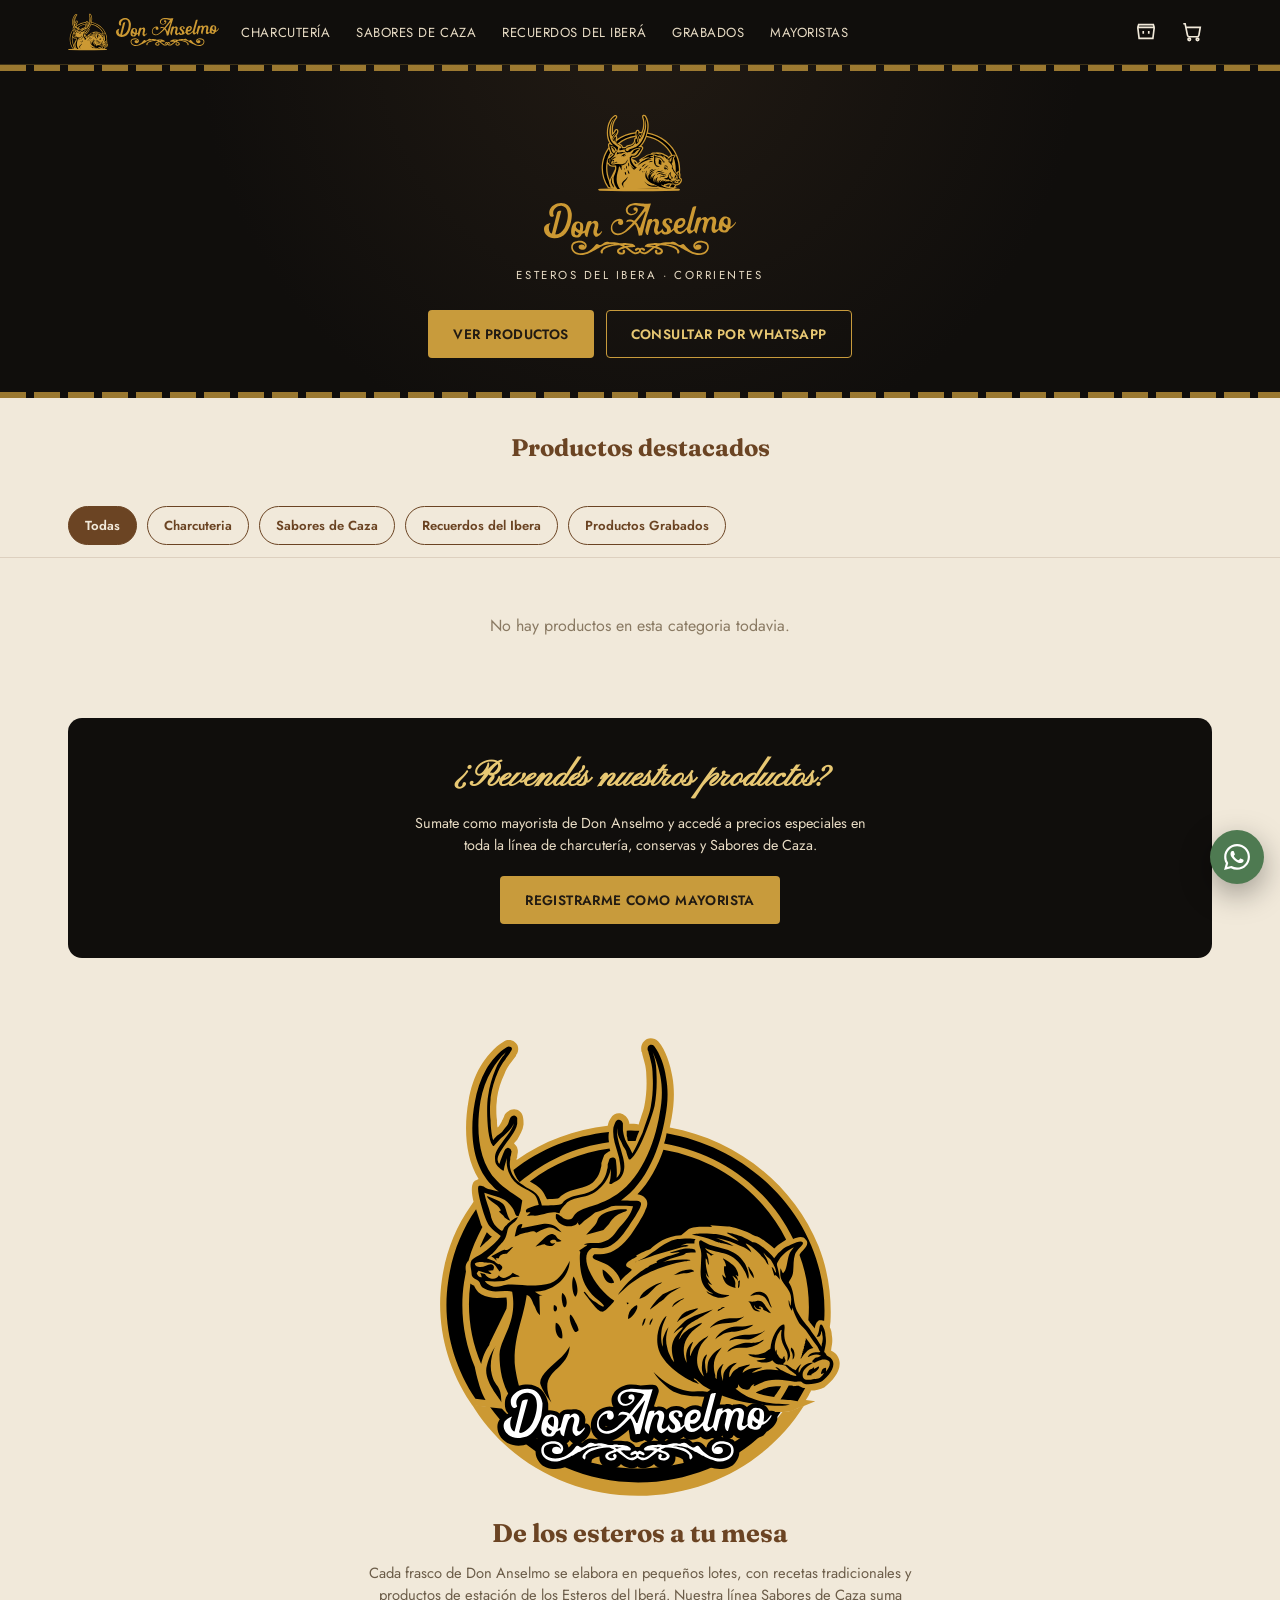
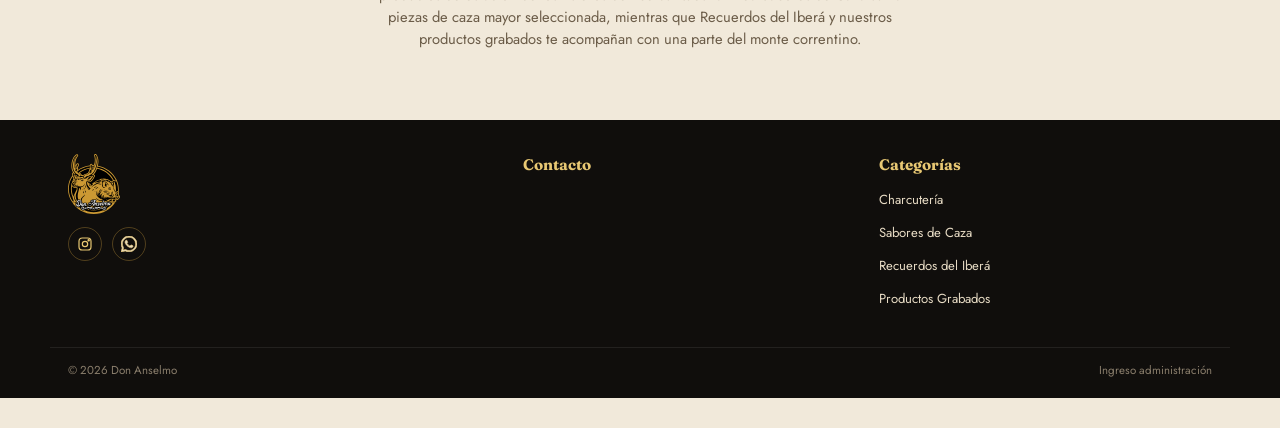
==== commit 7a31e7ba: "s" ====
--- a/index.html
+++ b/index.html
@@ -14,6 +14,10 @@
 <header class="site-header">
   <div class="container header-flex">
     <div class="header-left">
+      <a href="#" class="brand">
+        <img src="assets/isotipo.svg" alt="Isotipo Don Anselmo" class="isotipo">
+        <img src="assets/logotipo.svg" alt="Don Anselmo" class="logotipo">
+      </a>
       <button class="icon-btn hamburger" id="btn-hamburger" aria-label="Abrir menú">
         <svg viewBox="0 0 24 24" fill="none" stroke-width="1.8"><path d="M3 6h18M3 12h18M3 18h18"/></svg>
       </button>
@@ -36,10 +40,6 @@
         <svg viewBox="0 0 24 24" fill="none" stroke-width="1.8"><circle cx="9" cy="20" r="1.4"/><circle cx="18" cy="20" r="1.4"/><path d="M2.5 3h2l2.6 12.6a2 2 0 0 0 2 1.6h8.4a2 2 0 0 0 2-1.6L21 7H6"/></svg>
         <span class="badge-count oculto" id="cart-badge">0</span>
       </button>
-      <a href="#" class="brand">
-        <img src="assets/isotipo.svg" alt="Isotipo Don Anselmo" class="isotipo">
-        <img src="assets/logotipo.svg" alt="Don Anselmo" class="logotipo">
-      </a>
     </div>
   </div>
   <nav class="nav-mobile" id="nav-mobile">
--- a/css/styles.css
+++ b/css/styles.css
@@ -79,7 +79,7 @@
 }
 .header-left{ display: flex; align-items: center; gap: 20px; min-width: 0; }
 .header-right{ display: flex; align-items: center; gap: 6px; flex-shrink: 0; }
-.brand{ display: flex; align-items: center; gap: 8px; color: var(--crema); min-width: 0; text-decoration: none; margin-left: 8px; }
+.brand{ display: flex; align-items: center; gap: 8px; color: var(--crema); min-width: 0; text-decoration: none; }
 .brand .isotipo{ height: 34px; width: 34px; flex-shrink: 0; }
 .brand .logotipo{ height: 22px; flex-shrink: 0; }
 @media (min-width: 640px){
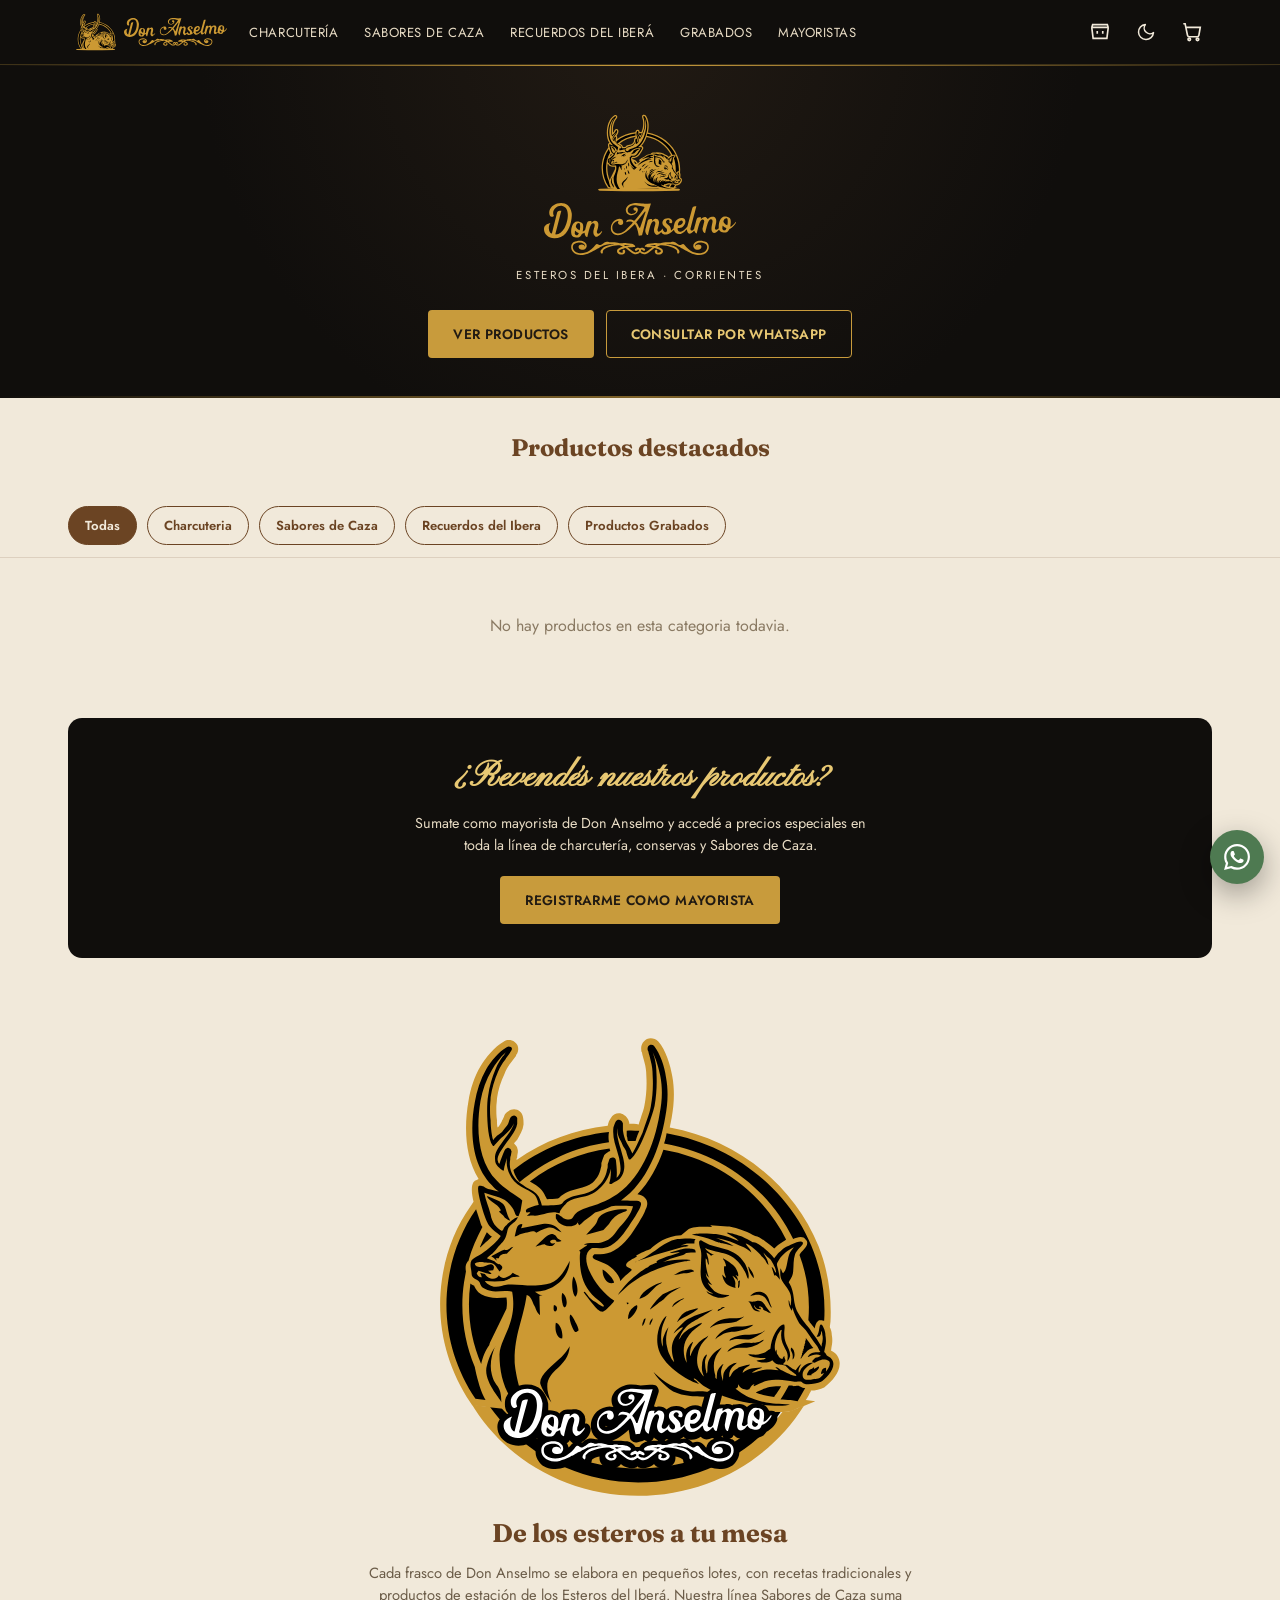
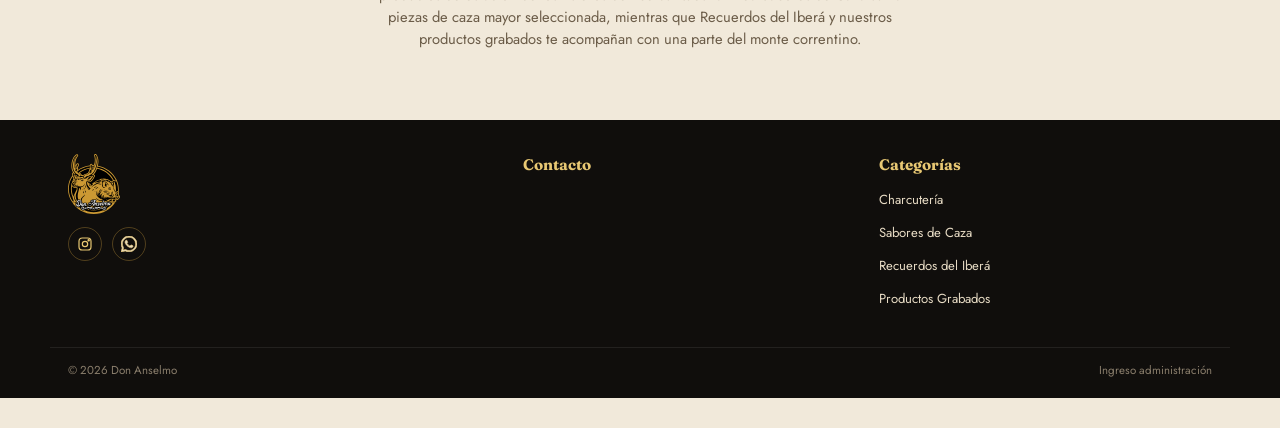
==== commit 22d5ebd6: "feat: dark mode publico con luna en header, responsivo" ====
--- a/index.html
+++ b/index.html
@@ -18,9 +18,6 @@
         <img src="assets/isotipo.svg" alt="Isotipo Don Anselmo" class="isotipo">
         <img src="assets/logotipo.svg" alt="Don Anselmo" class="logotipo">
       </a>
-      <button class="icon-btn hamburger" id="btn-hamburger" aria-label="Abrir menú">
-        <svg viewBox="0 0 24 24" fill="none" stroke-width="1.8"><path d="M3 6h18M3 12h18M3 18h18"/></svg>
-      </button>
       <nav class="nav-desktop">
         <ul>
           <li><a href="#cat-charcuteria" onclick="irACategoria('charcuteria')">Charcutería</a></li>
@@ -36,9 +33,15 @@
       <a href="#" data-abrir-mayorista class="icon-btn" title="Soy mayorista" aria-label="Soy mayorista">
         <svg viewBox="0 0 24 24" fill="none" stroke-width="1.8"><path d="M3 7l1.5 12h15L21 7M3 7h18M3 7l1-3h16l1 3M9 11v3M15 11v3"/></svg>
       </a>
+      <button class="btn-dark-toggle-public" id="btn-dark-toggle-public" aria-label="Modo oscuro" title="Modo oscuro">
+        <svg id="icono-dark-public" viewBox="0 0 24 24" fill="none" stroke="currentColor" stroke-width="1.8" stroke-linecap="round" stroke-linejoin="round"><path d="M21 12.79A9 9 0 1 1 11.21 3 7 7 0 0 0 21 12.79z"/></svg>
+      </button>
       <button class="icon-btn" id="btn-carrito" aria-label="Ver carrito">
         <svg viewBox="0 0 24 24" fill="none" stroke-width="1.8"><circle cx="9" cy="20" r="1.4"/><circle cx="18" cy="20" r="1.4"/><path d="M2.5 3h2l2.6 12.6a2 2 0 0 0 2 1.6h8.4a2 2 0 0 0 2-1.6L21 7H6"/></svg>
         <span class="badge-count oculto" id="cart-badge">0</span>
+      </button>
+      <button class="icon-btn hamburger" id="btn-hamburger" aria-label="Abrir menú">
+        <svg viewBox="0 0 24 24" fill="none" stroke-width="1.8"><path d="M3 6h18M3 12h18M3 18h18"/></svg>
       </button>
     </div>
   </div>
--- a/css/styles.css
+++ b/css/styles.css
@@ -79,7 +79,7 @@
 }
 .header-left{ display: flex; align-items: center; gap: 20px; min-width: 0; }
 .header-right{ display: flex; align-items: center; gap: 6px; flex-shrink: 0; }
-.brand{ display: flex; align-items: center; gap: 8px; color: var(--crema); min-width: 0; text-decoration: none; }
+.brand{ display: flex; align-items: center; gap: 8px; color: var(--crema); min-width: 0; text-decoration: none; margin-left: 8px; }
 .brand .isotipo{ height: 34px; width: 34px; flex-shrink: 0; }
 .brand .logotipo{ height: 22px; flex-shrink: 0; }
 @media (min-width: 640px){
@@ -160,12 +160,11 @@
 }
 .hero-con-overlay .hero-content{ position: relative; z-index: 2; }
 .hero::before, .hero::after{
-  content: ""; position: absolute; left: 0; right: 0; height: 6px;
-  background: repeating-linear-gradient(90deg, var(--dorado) 0 26px, transparent 26px 34px);
-  opacity: 0.75;
-}
-.hero::before{ top: 0; }
-.hero::after{ bottom: 0; }
+  content: ""; position: absolute; left: 0; right: 0;
+  background: linear-gradient(90deg, transparent, var(--dorado-opaco) 15%, var(--dorado) 50%, var(--dorado-opaco) 85%, transparent);
+}
+.hero::before{ top: 0; height: 1px; }
+.hero::after{ bottom: 0; height: 2px; opacity: 0.6; }
 .hero-logo{ width: 84px; height: 84px; margin: 0 auto 8px; }
 .hero-logotipo{ height: 52px; margin: 0 auto 6px; }
 .hero h1{
@@ -308,7 +307,20 @@
   margin-bottom: 4px;
 }
 .seccion-cat .titulo-cat h2{ font-size: 1.5rem; color: var(--marron); }
-.seccion-cat .linea{ flex: 1; height: 1px; background: repeating-linear-gradient(90deg, var(--marron) 0 6px, transparent 6px 11px); }
+.seccion-cat .linea{
+  flex: 1; height: 1px; min-width: 40px; position: relative; overflow: hidden;
+  background: linear-gradient(90deg, transparent, var(--dorado-opaco) 12%, var(--dorado) 50%, var(--dorado-opaco) 88%, transparent);
+}
+.seccion-cat .linea::after{
+  content: ""; position: absolute; top: 0; left: -40%; width: 40%; height: 100%;
+  background: linear-gradient(90deg, transparent, rgba(255,255,255,0.85), transparent);
+  animation: brillar-linea-cat 6s ease-in-out infinite;
+}
+@keyframes brillar-linea-cat{
+  0%{ left: -40%; }
+  60%{ left: 110%; }
+  100%{ left: 110%; }
+}
 .seccion-cat .bajada{ font-size: 0.88rem; color: #6b5c48; margin-bottom: 18px; }
 
 .grid-productos{
@@ -332,15 +344,23 @@
   background: linear-gradient(160deg, var(--crema-2), var(--crema));
   position: relative;
   overflow: hidden;
+  touch-action: pan-y;
+}
+.card-prod .foto::after{
+  content: ""; position: absolute; bottom: 0; left: 10%; right: 10%;
+  height: 1px;
+  background: linear-gradient(90deg, transparent, var(--dorado-opaco) 20%, var(--dorado) 50%, var(--dorado-opaco) 80%, transparent);
+  opacity: 0.5;
+  z-index: 2;
 }
 .card-prod .foto .img-placeholder{ font-family: var(--f-display); font-size: 2rem; color: var(--marron); opacity: 0.4; }
 .card-prod .foto.slider{ display: block; }
 .foto-track{
-  display: flex; transition: transform 0.3s ease; height: 100%;
-  align-items: center; justify-content: center;
+  display: flex; transition: transform 0.3s ease; height: 100%; width: 100%;
 }
 .foto-track .foto-img{
-  width: 100%; flex-shrink: 0; object-fit: cover; aspect-ratio: 1/1;
+  flex: 0 0 100%; width: 100%; height: 100%;
+  object-fit: cover;
 }
 .foto-dots{
   position: absolute; bottom: 8px; left: 50%; transform: translateX(-50%);
@@ -385,20 +405,20 @@
   font-size: 0.75rem; color: var(--alerta); font-weight: 600;
   margin: 6px 0 0; text-align: center;
 }
-.card-prod .info{ padding: 12px; display: flex; flex-direction: column; gap: 6px; flex: 1; }
+.card-prod .info{ padding: 12px; display: flex; flex-direction: column; gap: 6px; flex: 1; text-align: center; }
 .card-prod h3{ font-size: 0.92rem; line-height: 1.25; color: var(--texto-oscuro); }
 .card-prod .desc-corta{ font-size: 0.74rem; color: #7a6a54; flex: 1; display: -webkit-box; -webkit-line-clamp: 2; -webkit-box-orient: vertical; overflow: hidden; }
 .card-prod .medida{
-  display: inline-block; align-self: flex-start;
+  display: inline-block; align-self: center;
   font-size: 0.66rem; color: var(--marron); background: rgba(107,68,35,0.08);
   padding: 2px 7px; border-radius: 3px; font-weight: 600;
 }
-.card-prod .precio-row{ display: flex; align-items: baseline; justify-content: space-between; margin-top: 4px; }
+.card-prod .precio-row{ display: flex; align-items: baseline; justify-content: center; gap: 6px; margin-top: 4px; }
 .card-prod .precio{ font-family: var(--f-display); font-weight: 700; font-size: 1.15rem; color: var(--marron); }
 .card-prod .precio .prev{ font-size: 0.68rem; color: #a89a86; text-decoration: line-through; font-family: var(--f-body); font-weight: 400; margin-right: 4px; }
 .card-prod .tag-mayorista{ font-size: 0.6rem; color: var(--exito); font-weight: 700; text-transform: uppercase; }
 
-.stepper{ display: flex; align-items: center; gap: 8px; margin-top: 8px; }
+.stepper{ display: flex; align-items: center; gap: 8px; margin-top: 8px; justify-content: center; }
 .stepper button{
   width: 30px; height: 30px; border-radius: 50%;
   border: 1.5px solid var(--marron); background: #fff; color: var(--marron);
@@ -547,15 +567,16 @@
 .modal-cerrar{ float: right; background: none; border: none; font-size: 1.3rem; color: #8a7a63; }
 
 .form-field{ margin-bottom: 14px; }
-.form-field label{ display: block; font-size: 0.78rem; font-weight: 600; color: var(--marron); margin-bottom: 5px; }
+.form-field label{ display: block; font-size: 0.78rem; font-weight: 600; color: var(--adm-heading, var(--marron)); margin-bottom: 5px; }
 .form-field input, .form-field select, .form-field textarea{
   width: 100%; padding: 12px 12px; border-radius: var(--radius);
-  border: 1.5px solid rgba(107,68,35,0.3); background: #fff;
-  font-size: 0.95rem; font-family: inherit; color: var(--texto-oscuro);
+  border: 1.5px solid var(--adm-border-strong, rgba(107,68,35,0.3)); background: var(--adm-surface, #fff);
+  font-size: 0.95rem; font-family: inherit; color: var(--adm-text, var(--texto-oscuro));
 }
 .form-field input:focus, .form-field select:focus, .form-field textarea:focus{
-  outline: none; border-color: var(--marron);
-}
+  outline: none; border-color: var(--adm-heading, var(--marron));
+}
+.img-hint{ font-size: 0.68rem; color: var(--adm-muted, #8a7a63); margin-top: 4px; display: block; line-height: 1.3; }
 .form-field textarea{ resize: vertical; min-height: 70px; }
 
 .badge-mayorista{
@@ -583,3 +604,52 @@
 .my-msj{ margin-top: 10px; font-size: 0.85rem; text-align: center; }
 
 .oculto{ display: none !important; }
+
+/* ---------- Dark mode (publico) ---------- */
+body.dark-mode{
+  --negro: #100E0C;
+  --negro-2: #1A1613;
+  --verde-monte: #161B14;
+  --dorado: #C89B3C;
+  --dorado-claro: #E8C873;
+  --dorado-opaco: rgba(200,155,60,0.35);
+  --crema: #17130f;
+  --crema-2: #241d17;
+  --marron: #e3c583;
+  --marron-osc: #4A2E17;
+  --texto-claro: #ece3d3;
+  --texto-oscuro: #ece3d3;
+  --exito: #4E7A51;
+  --alerta: #B4432E;
+}
+body.dark-mode .card-prod{ background: #241d17; border-color: rgba(232,197,131,0.12); }
+body.dark-mode .card-prod .desc-corta{ color: #b3a488; }
+body.dark-mode .card-prod .medida{ background: rgba(232,197,131,0.1); }
+body.dark-mode .stepper button{ background: #2f261d; border-color: var(--marron); }
+body.dark-mode .stepper input{ background: transparent; color: var(--texto-oscuro); }
+body.dark-mode .btn-agregar{ background: var(--marron); color: #17130f; }
+body.dark-mode .drawer{ background: #17130f; }
+body.dark-mode .drawer-footer{ background: #241d17; border-color: rgba(232,197,131,0.12); }
+body.dark-mode .total-row .monto{ color: var(--marron); }
+body.dark-mode .modal-card{ background: #241d17; }
+body.dark-mode .modal-card h3{ color: var(--marron); }
+body.dark-mode .form-field input,
+body.dark-mode .form-field select,
+body.dark-mode .form-field textarea{ background: #2f261d; border-color: rgba(232,197,131,0.2); color: var(--texto-oscuro); }
+body.dark-mode .site-footer{ background: var(--negro); }
+body.dark-mode .seccion-mayorista{ background: var(--negro); }
+body.dark-mode .hero{ background: radial-gradient(circle at 50% -10%, #2a221a 0%, var(--negro) 60%); }
+
+/* Toggle dark mode en header publico */
+.btn-dark-toggle-public{
+  background: none; border: none; color: var(--crema);
+  width: 40px; height: 40px; border-radius: 50%;
+  display: flex; align-items: center; justify-content: center;
+  transition: background 0.2s ease, transform 0.3s ease;
+}
+.btn-dark-toggle-public:hover{ background: rgba(232,200,115,0.12); transform: rotate(-12deg); }
+.btn-dark-toggle-public svg{ width: 20px; height: 20px; stroke: currentColor; }
+@media (max-width: 640px){
+  .btn-dark-toggle-public{ width: 36px; height: 36px; }
+  .btn-dark-toggle-public svg{ width: 18px; height: 18px; }
+}
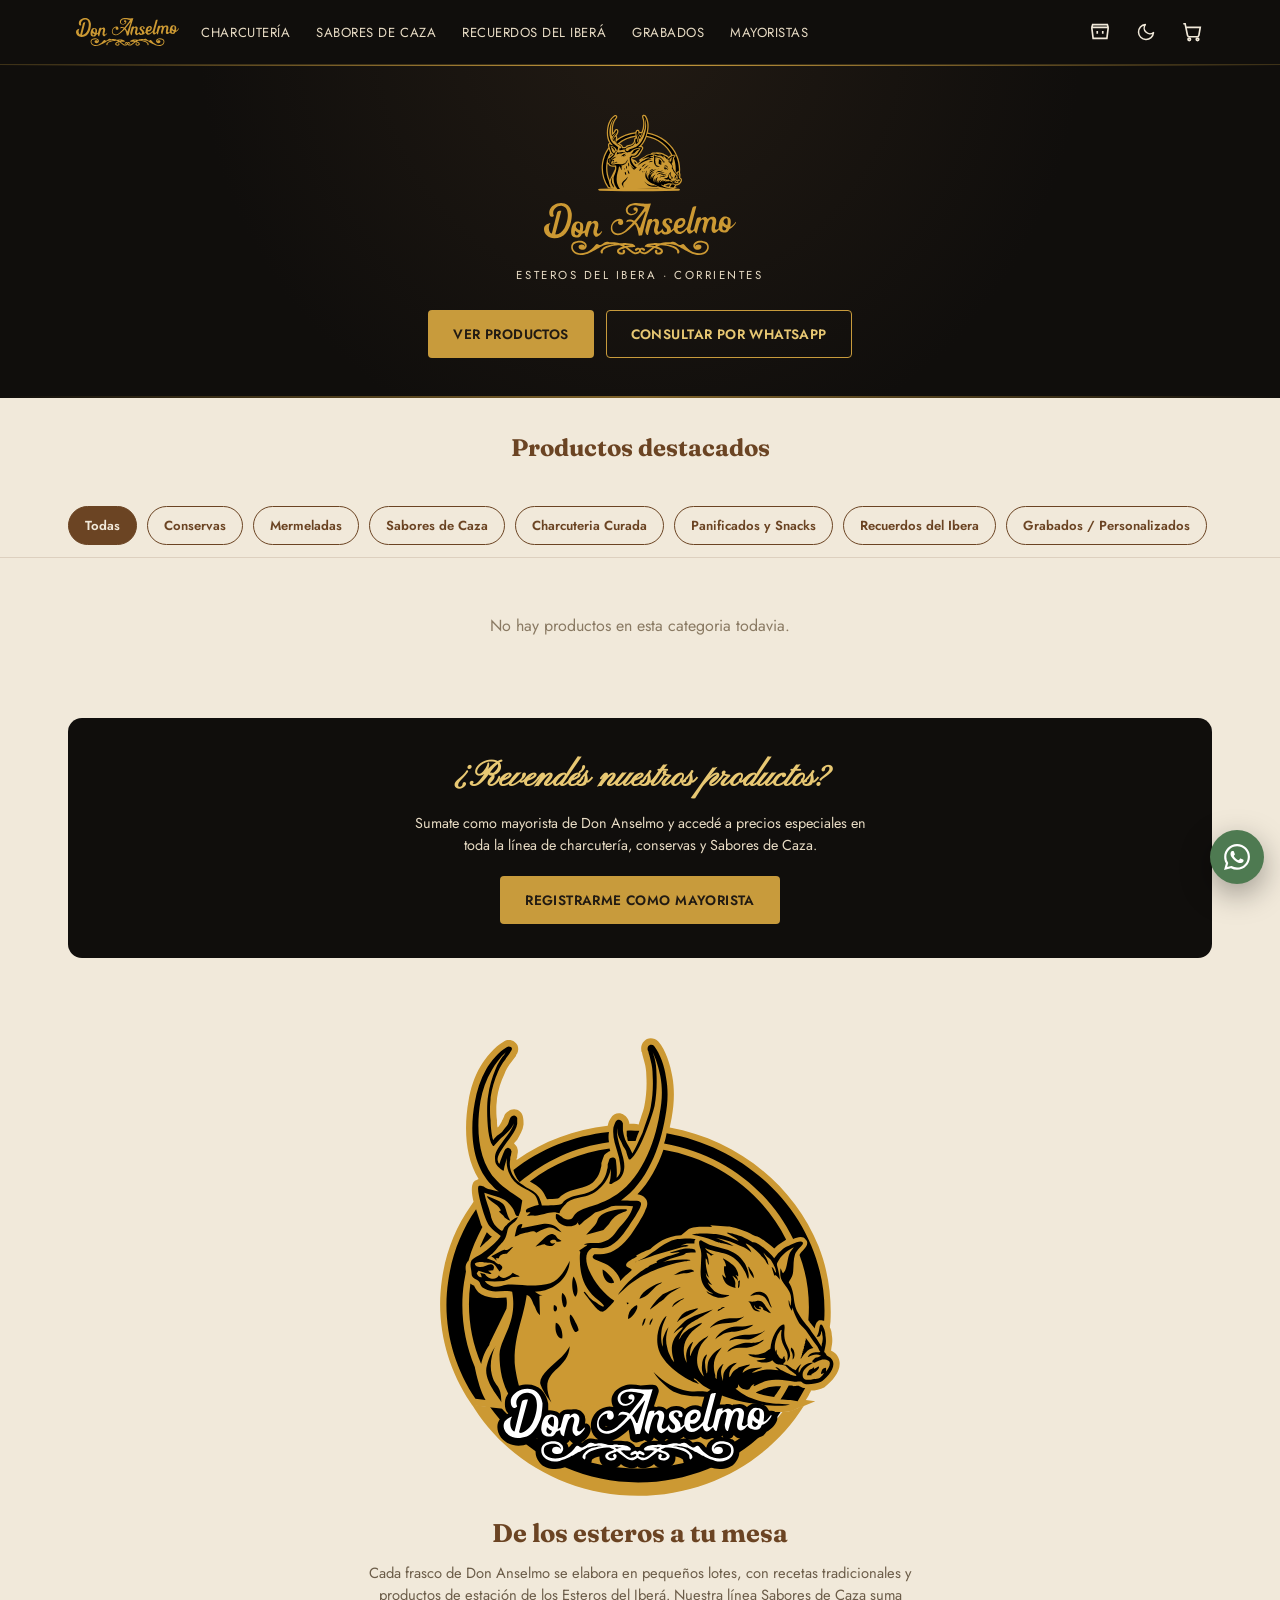
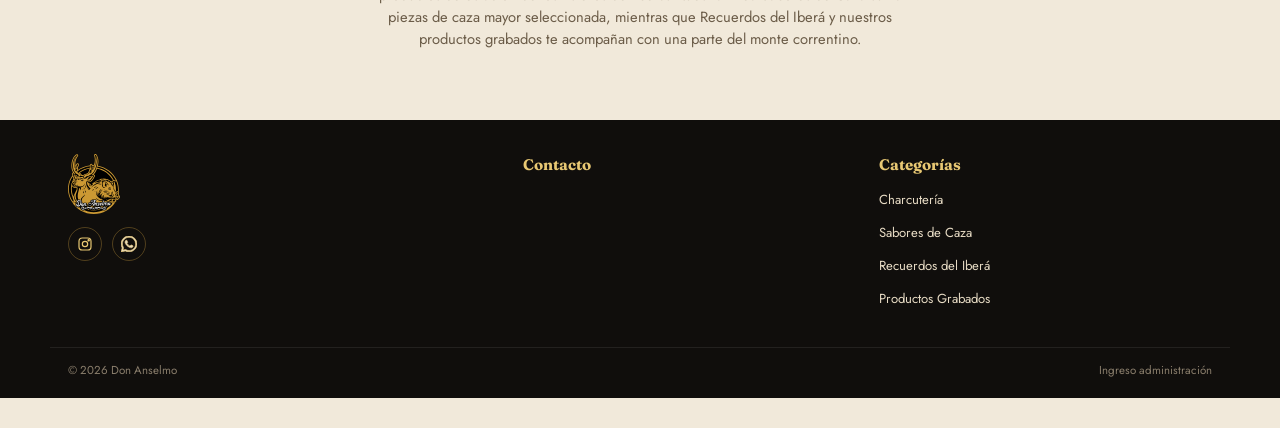
==== commit 61981878: "Reclasificación de productos, variantes, nav simplificado" ====
--- a/index.html
+++ b/index.html
@@ -15,7 +15,6 @@
   <div class="container header-flex">
     <div class="header-left">
       <a href="#" class="brand">
-        <img src="assets/isotipo.svg" alt="Isotipo Don Anselmo" class="isotipo">
         <img src="assets/logotipo.svg" alt="Don Anselmo" class="logotipo">
       </a>
       <nav class="nav-desktop">
--- a/css/styles.css
+++ b/css/styles.css
@@ -412,6 +412,12 @@
   display: inline-block; align-self: center;
   font-size: 0.66rem; color: var(--marron); background: rgba(107,68,35,0.08);
   padding: 2px 7px; border-radius: 3px; font-weight: 600;
+}
+.card-prod .variante-select{ margin: 2px 0; }
+.card-prod .variante-select select{
+  font-size: 0.72rem; padding: 3px 6px; border-radius: 3px;
+  border: 1px solid rgba(107,68,35,0.2); background: transparent;
+  color: var(--marron); font-weight: 600; max-width: 140px;
 }
 .card-prod .precio-row{ display: flex; align-items: baseline; justify-content: center; gap: 6px; margin-top: 4px; }
 .card-prod .precio{ font-family: var(--f-display); font-weight: 700; font-size: 1.15rem; color: var(--marron); }
@@ -625,6 +631,7 @@
 body.dark-mode .card-prod{ background: #241d17; border-color: rgba(232,197,131,0.12); }
 body.dark-mode .card-prod .desc-corta{ color: #b3a488; }
 body.dark-mode .card-prod .medida{ background: rgba(232,197,131,0.1); }
+body.dark-mode .card-prod .variante-select select{ background: rgba(232,197,131,0.1); border-color: rgba(232,197,131,0.25); }
 body.dark-mode .stepper button{ background: #2f261d; border-color: var(--marron); }
 body.dark-mode .stepper input{ background: transparent; color: var(--texto-oscuro); }
 body.dark-mode .btn-agregar{ background: var(--marron); color: #17130f; }
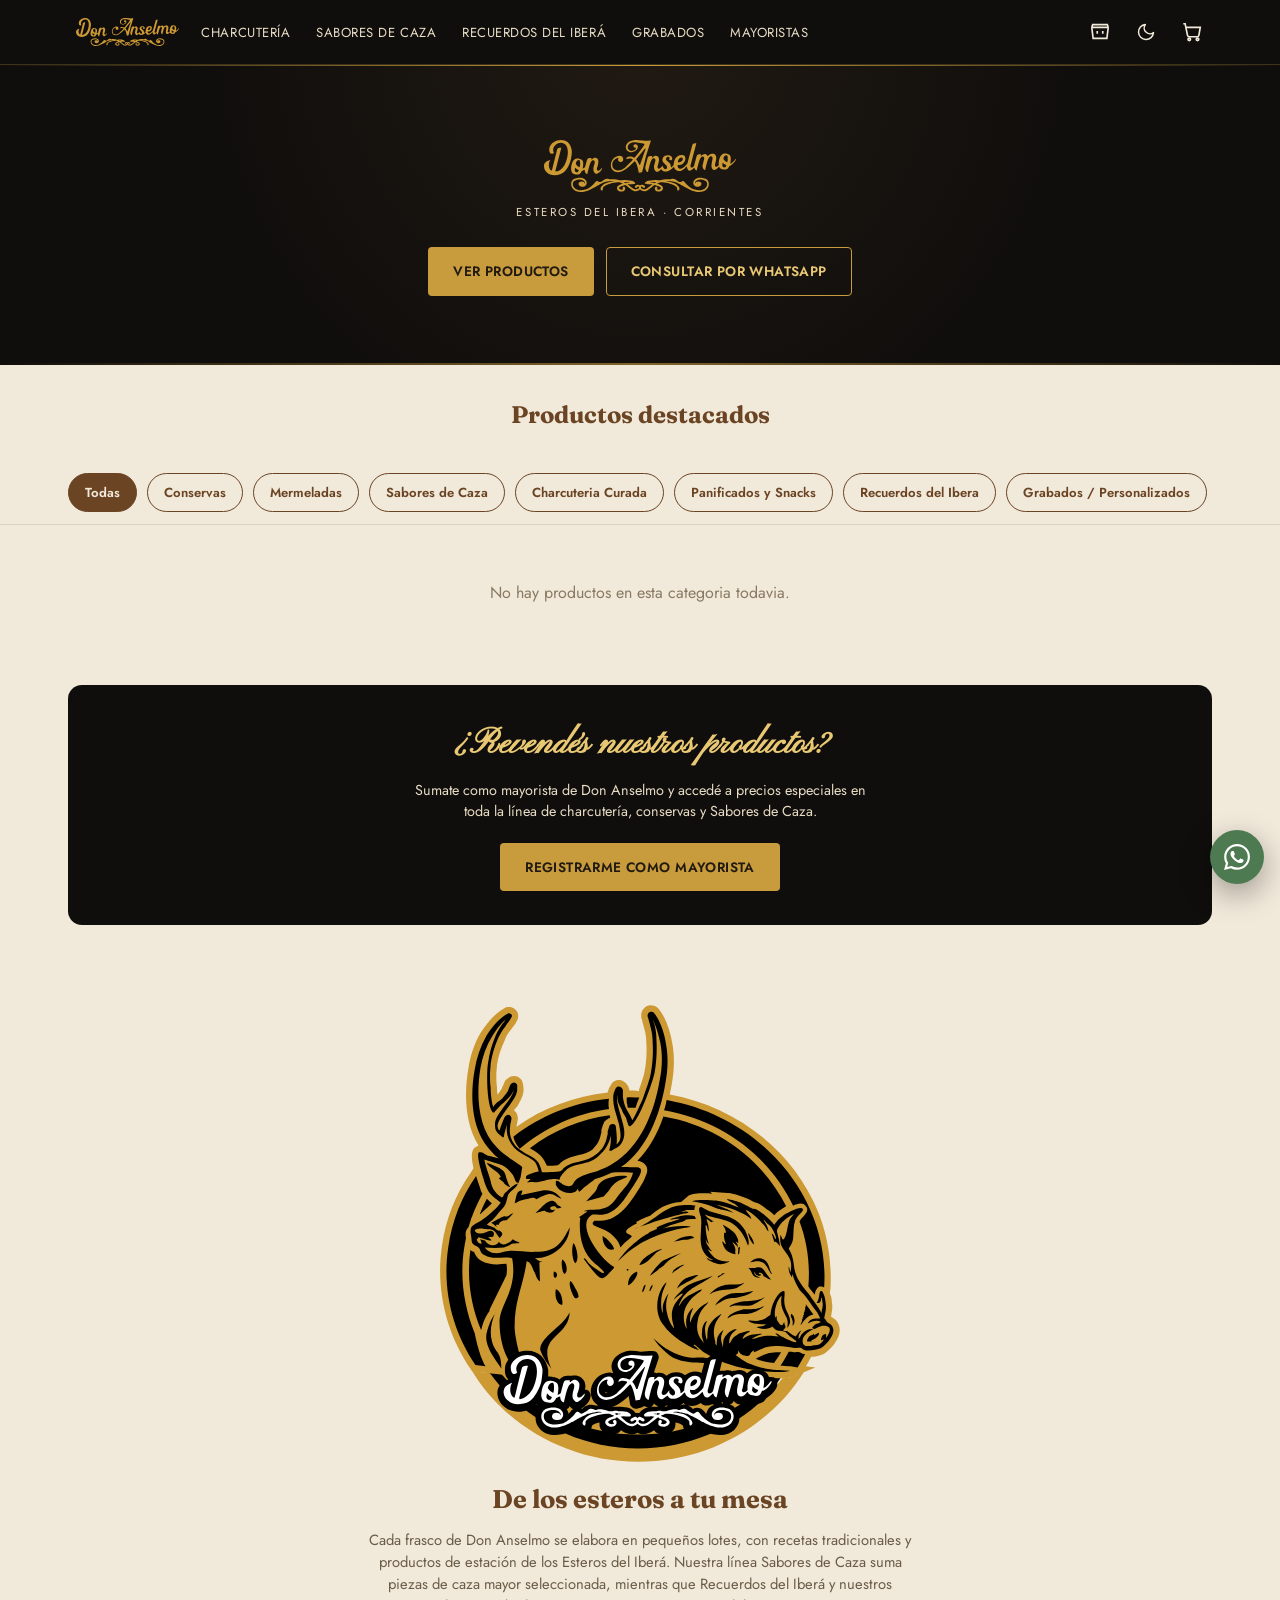
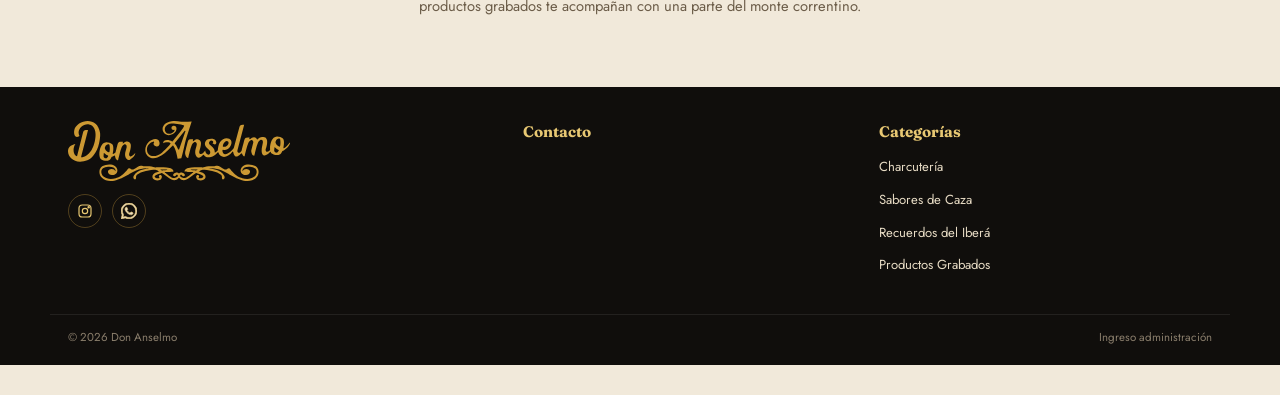
==== commit f7d6dde2: "css" ====
--- a/index.html
+++ b/index.html
@@ -5,7 +5,7 @@
 <meta name="viewport" content="width=device-width, initial-scale=1.0, maximum-scale=1">
 <title>Don Anselmo — Charcutería Artesanal de los Esteros del Iberá</title>
 <meta name="description" content="Escabeches, mermeladas, conservas y la línea Sabores de Caza, elaborados artesanalmente en los Esteros del Iberá.">
-<link rel="icon" href="assets/isotipo.svg" type="image/svg+xml">
+<link rel="icon" href="assets/logotipo.svg" type="image/svg+xml">
 <link rel="stylesheet" href="css/styles.css">
 </head>
 <body>
@@ -97,7 +97,7 @@
 <footer class="site-footer">
   <div class="container footer-grid">
     <div>
-      <img src="assets/isologo.svg" alt="Don Anselmo" style="height:60px;margin-bottom:8px;">
+      <img src="assets/logotipo.svg" alt="Don Anselmo" style="height:60px;margin-bottom:8px;">
       <p data-eslogan>Charcutería y conservas artesanales de los Esteros del Iberá</p>
       <div class="footer-social">
         <a href="#" data-instagram target="_blank" rel="noopener" aria-label="Instagram">
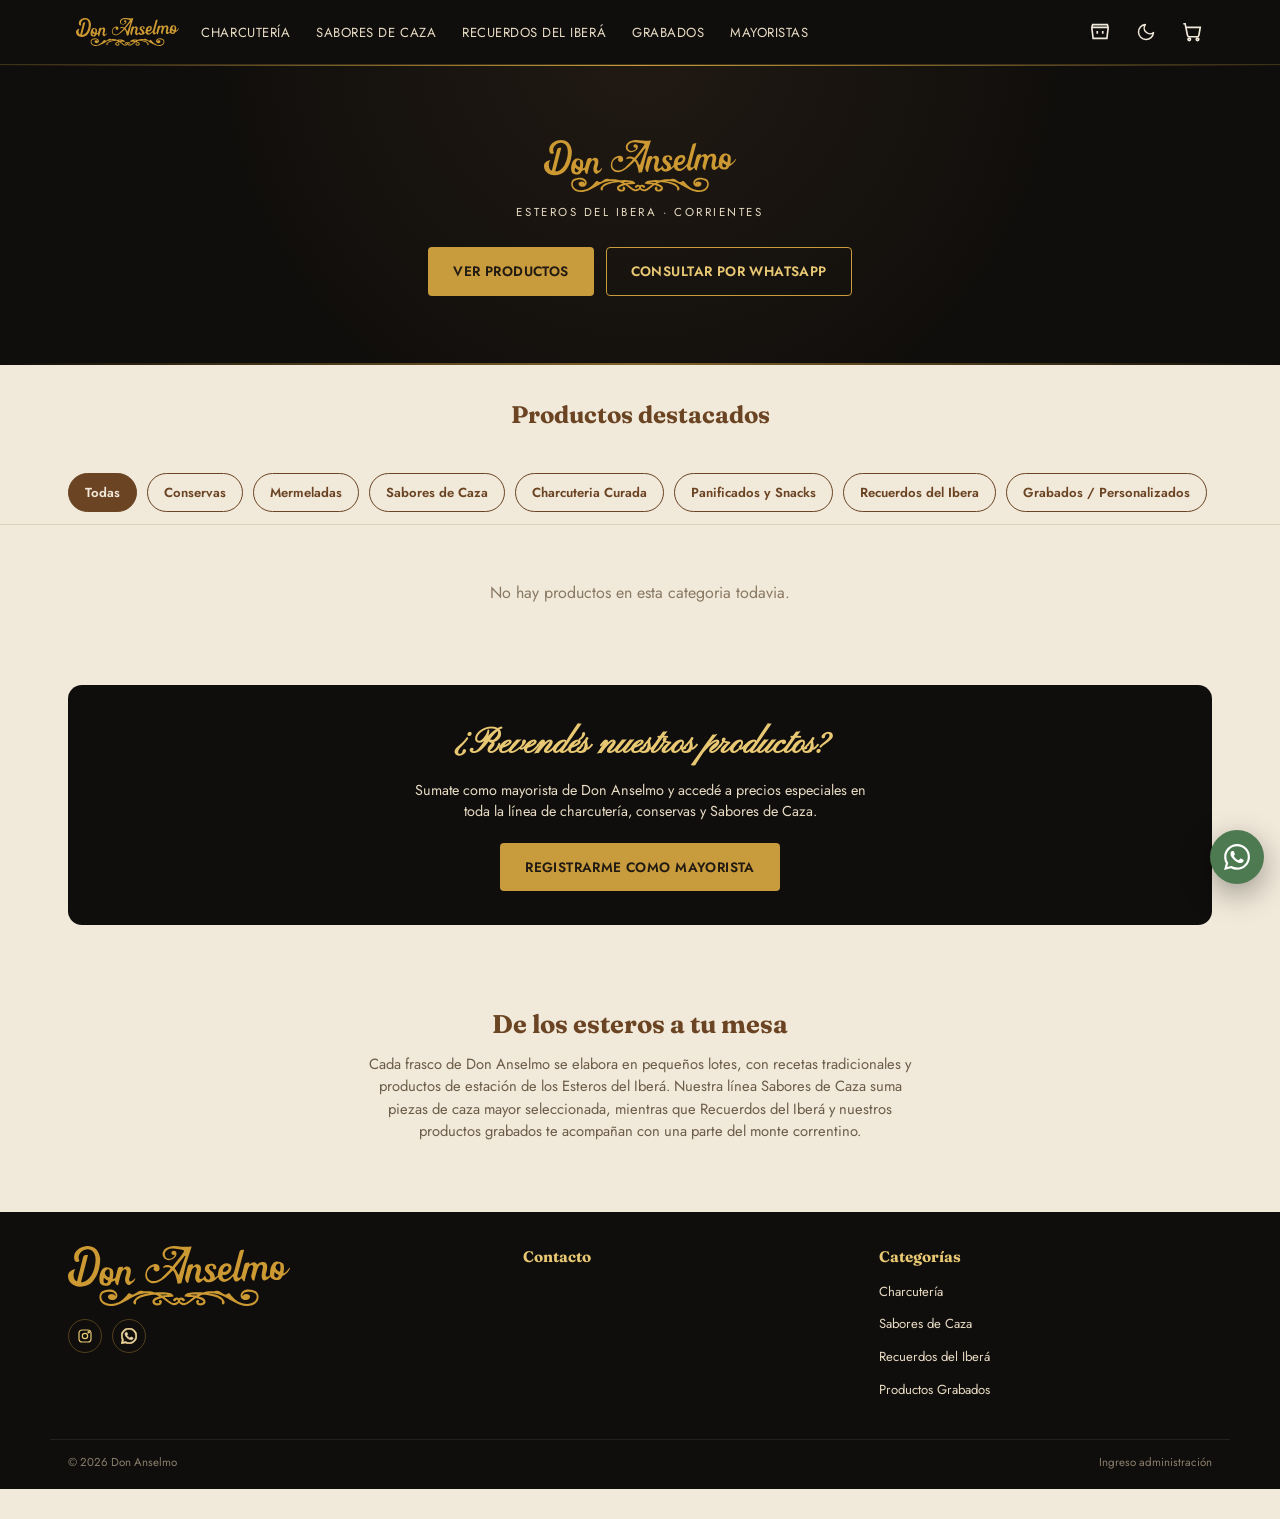
==== commit 63696f6c: "css" ====
--- a/index.html
+++ b/index.html
@@ -87,7 +87,7 @@
 
   <!-- ================= HISTORIA ================= -->
   <section class="seccion-historia">
-    <img src="assets/isologo.svg" alt="Don Anselmo" class="historia-isologo">
+    
     <h2>De los esteros a tu mesa</h2>
     <p>Cada frasco de Don Anselmo se elabora en pequeños lotes, con recetas tradicionales y productos de estación de los Esteros del Iberá. Nuestra línea Sabores de Caza suma piezas de caza mayor seleccionada, mientras que Recuerdos del Iberá y nuestros productos grabados te acompañan con una parte del monte correntino.</p>
   </section>
